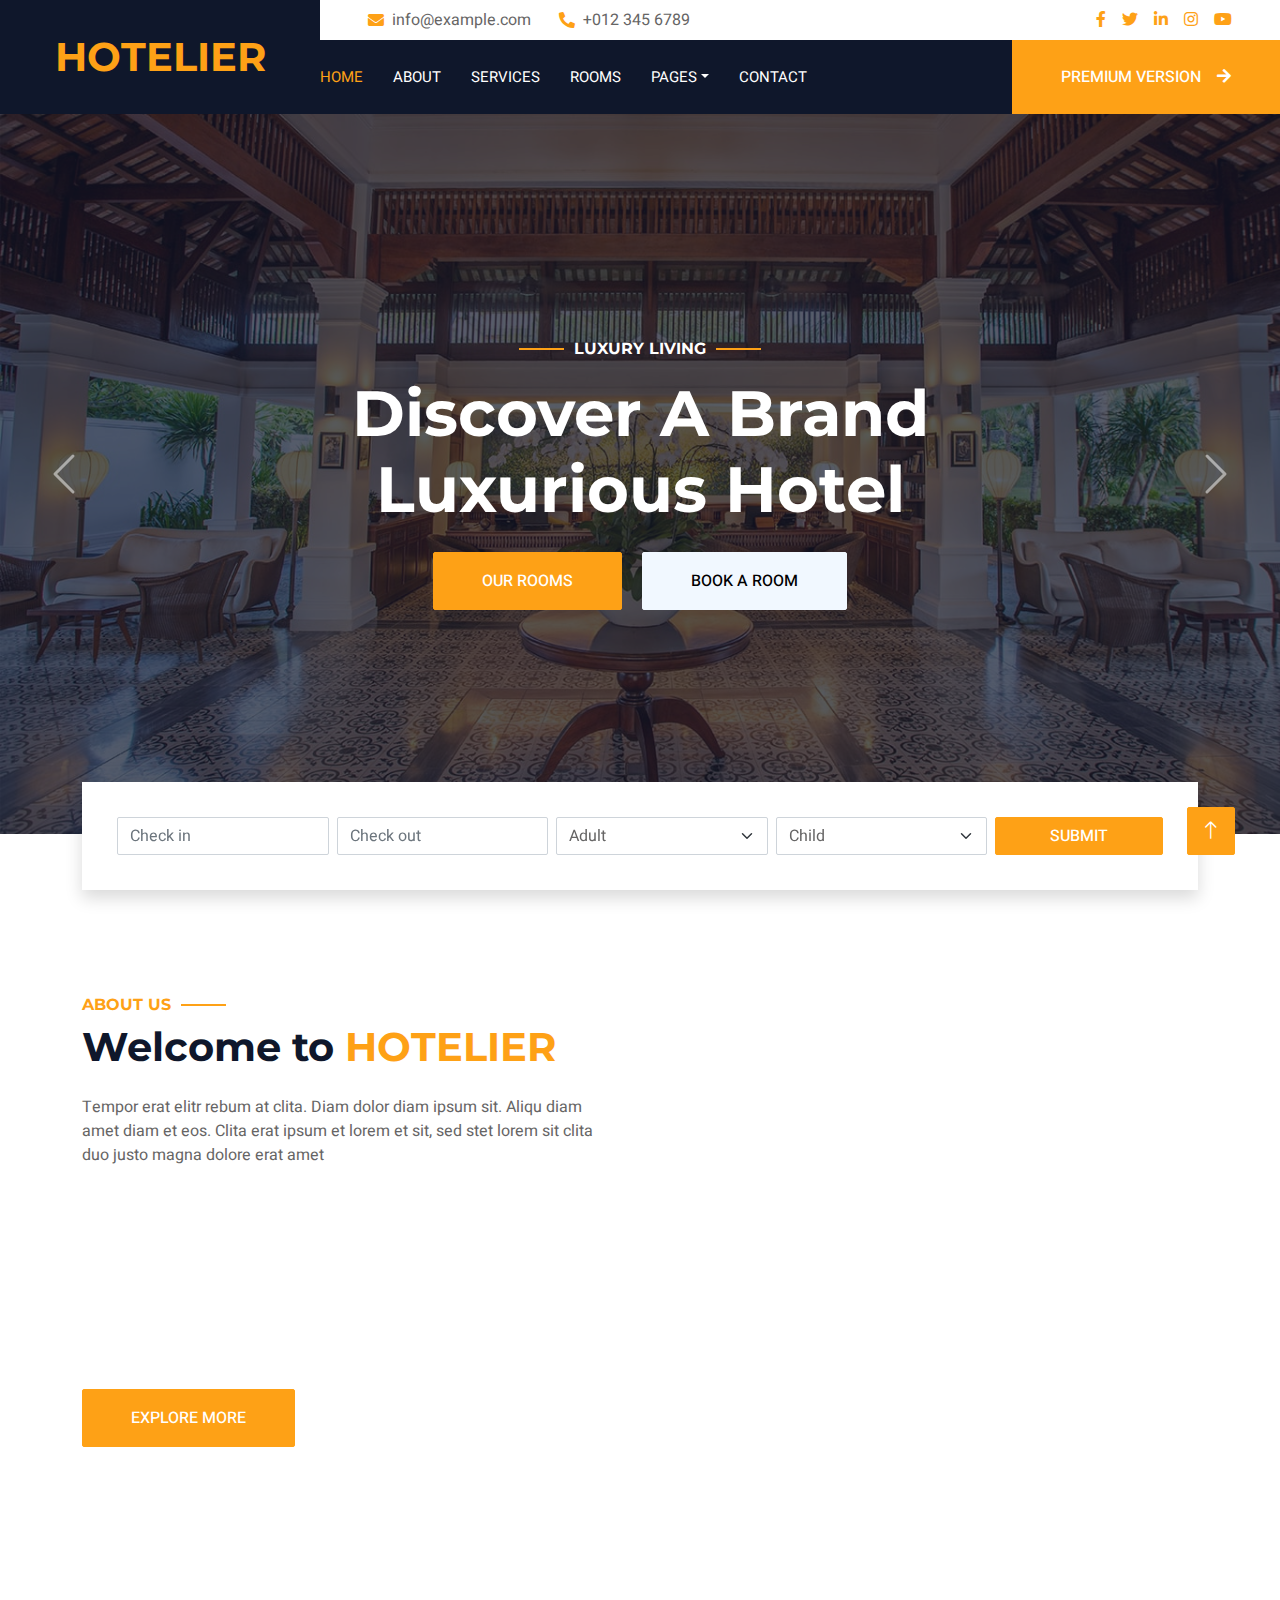
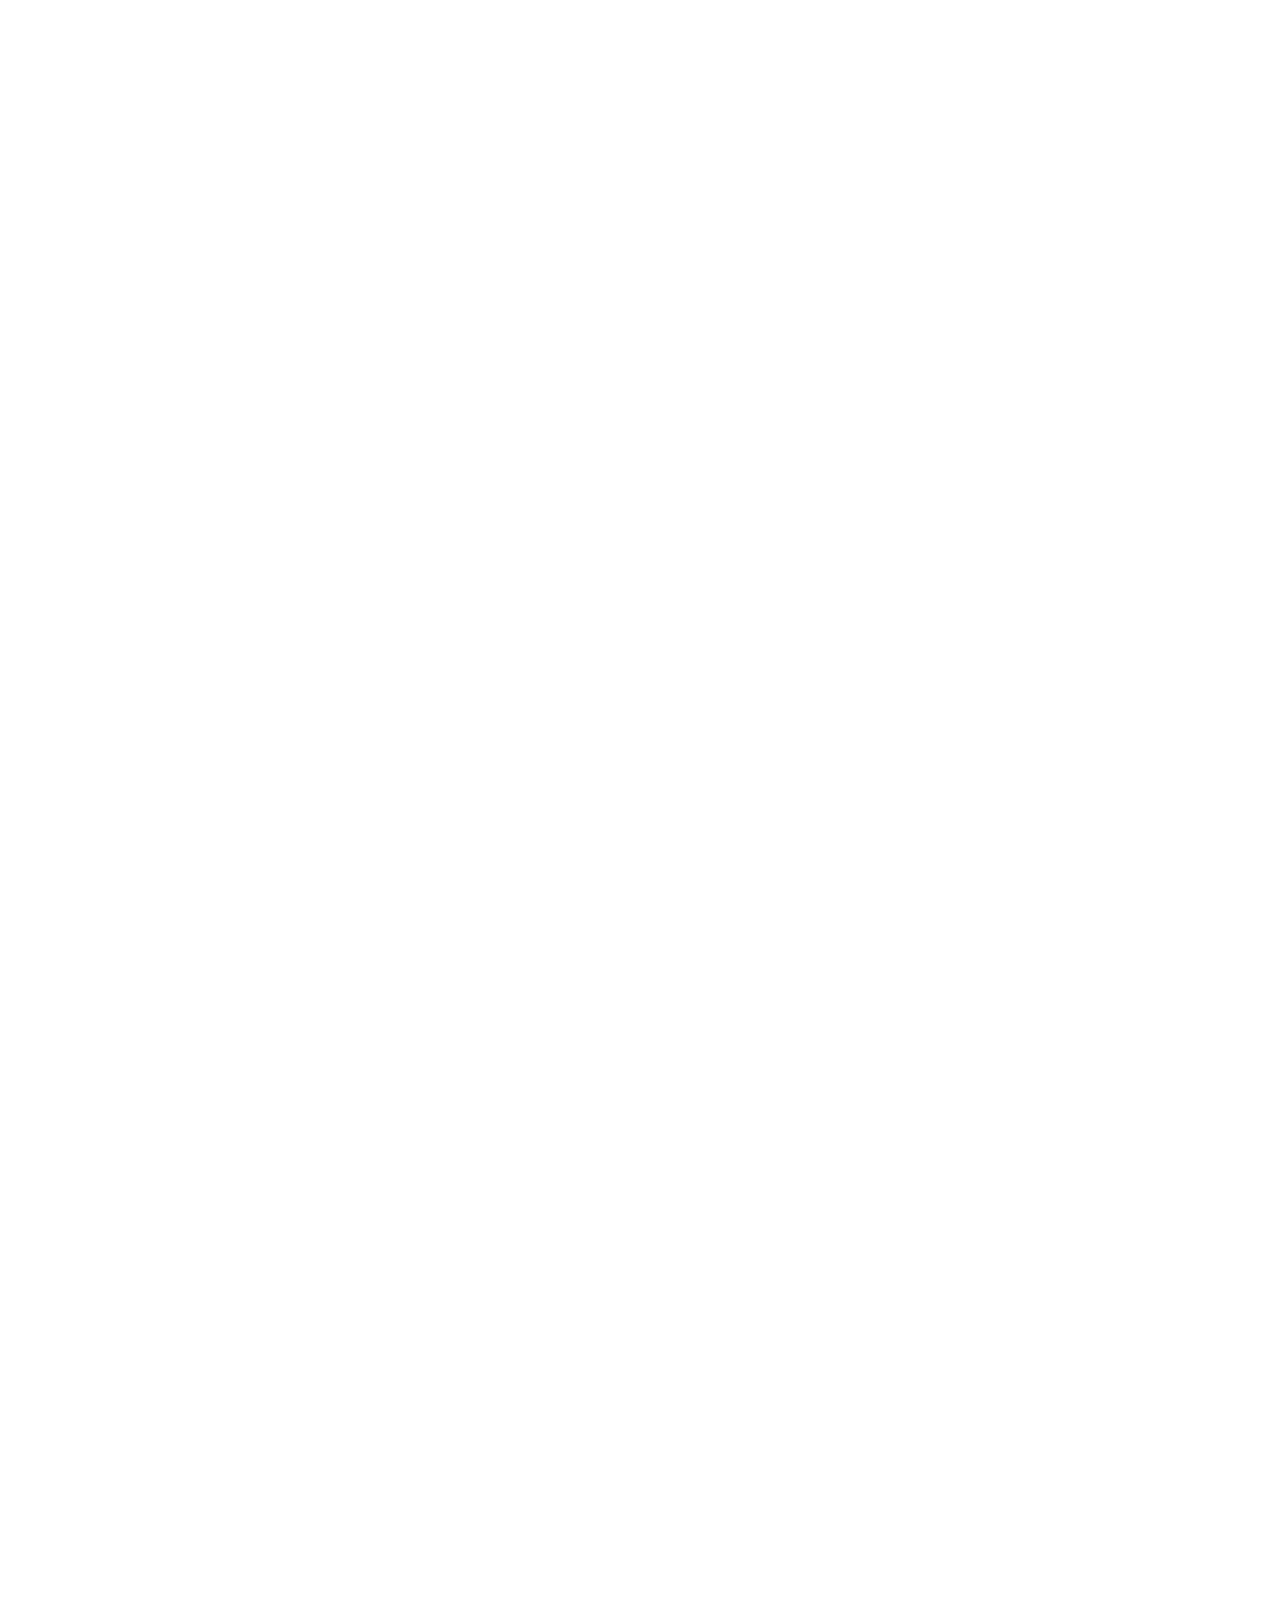
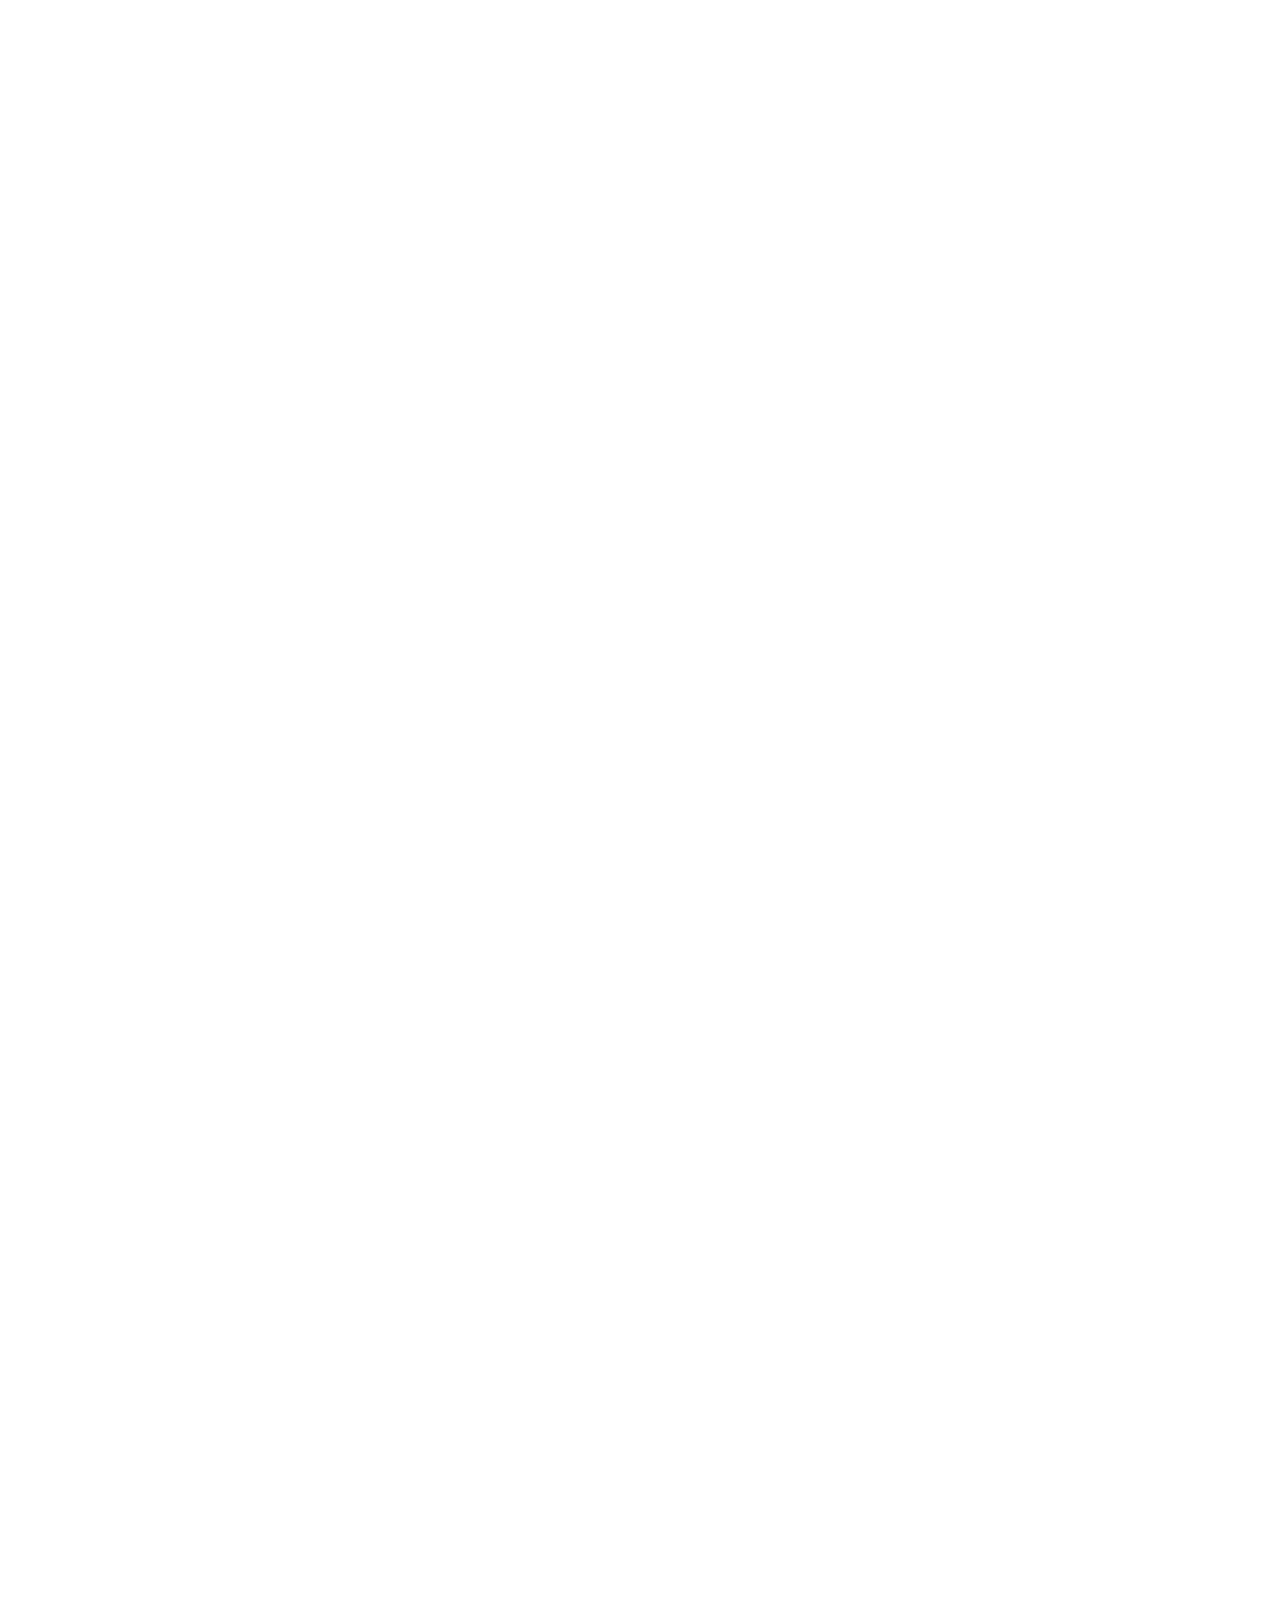
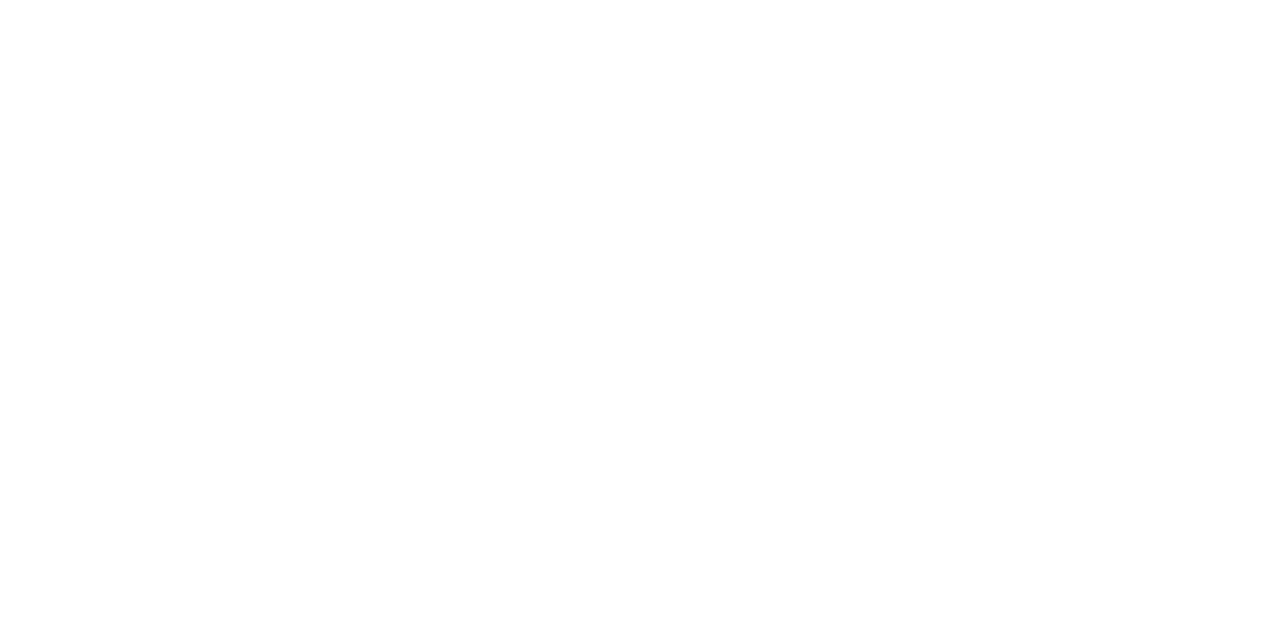
==== index.html @ fce23c92 "added" ====
<!DOCTYPE html>
<html lang="en">

<head>
    <meta charset="utf-8">
    <title>Hotelier - Hotel HTML Template</title>
    <meta content="width=device-width, initial-scale=1.0" name="viewport">
    <meta content="" name="keywords">
    <meta content="" name="description">

    <!-- Favicon -->
    <link href="img/favicon.ico" rel="icon">

    <!-- Google Web Fonts -->
    <link rel="preconnect" href="https://fonts.googleapis.com">
    <link rel="preconnect" href="https://fonts.gstatic.com" crossorigin>
    <link href="https://fonts.googleapis.com/css2?family=Heebo:wght@400;500;600;700&family=Montserrat:wght@400;500;600;700&display=swap" rel="stylesheet">  

    <!-- Icon Font Stylesheet -->
    <link href="https://cdnjs.cloudflare.com/ajax/libs/font-awesome/5.10.0/css/all.min.css" rel="stylesheet">
    <link href="https://cdn.jsdelivr.net/npm/bootstrap-icons@1.4.1/font/bootstrap-icons.css" rel="stylesheet">

    <!-- Libraries Stylesheet -->
    <link href="lib/animate/animate.min.css" rel="stylesheet">
    <link href="lib/owlcarousel/assets/owl.carousel.min.css" rel="stylesheet">
    <link href="lib/tempusdominus/css/tempusdominus-bootstrap-4.min.css" rel="stylesheet" />

    <!-- Customized Bootstrap Stylesheet -->
    <link href="css/bootstrap.min.css" rel="stylesheet">

    <!-- Template Stylesheet -->
    <link href="css/style.css" rel="stylesheet">
</head>

<body>
    <div class="container-xxl bg-white p-0">
        <!-- Spinner Start -->
        <div id="spinner" class="show bg-white position-fixed translate-middle w-100 vh-100 top-50 start-50 d-flex align-items-center justify-content-center">
            <div class="spinner-border text-primary" style="width: 3rem; height: 3rem;" role="status">
                <span class="sr-only">Loading...</span>
            </div>
        </div>
        <!-- Spinner End -->

        <!-- Header Start -->
        <div class="container-fluid bg-dark px-0">
            <div class="row gx-0">
                <div class="col-lg-3 bg-dark d-none d-lg-block">
                    <a href="index.html" class="navbar-brand w-100 h-100 m-0 p-0 d-flex align-items-center justify-content-center">
                        <h1 class="m-0 text-primary text-uppercase">Hotelier</h1>
                    </a>
                </div>
                <div class="col-lg-9">
                    <div class="row gx-0 bg-white d-none d-lg-flex">
                        <div class="col-lg-7 px-5 text-start">
                            <div class="h-100 d-inline-flex align-items-center py-2 me-4">
                                <i class="fa fa-envelope text-primary me-2"></i>
                                <p class="mb-0">info@example.com</p>
                            </div>
                            <div class="h-100 d-inline-flex align-items-center py-2">
                                <i class="fa fa-phone-alt text-primary me-2"></i>
                                <p class="mb-0">+012 345 6789</p>
                            </div>
                        </div>
                        <div class="col-lg-5 px-5 text-end">
                            <div class="d-inline-flex align-items-center py-2">
                                <a class="me-3" href=""><i class="fab fa-facebook-f"></i></a>
                                <a class="me-3" href=""><i class="fab fa-twitter"></i></a>
                                <a class="me-3" href=""><i class="fab fa-linkedin-in"></i></a>
                                <a class="me-3" href=""><i class="fab fa-instagram"></i></a>
                                <a class="" href=""><i class="fab fa-youtube"></i></a>
                            </div>
                        </div>
                    </div>
                    <nav class="navbar navbar-expand-lg bg-dark navbar-dark p-3 p-lg-0">
                        <a href="index.html" class="navbar-brand d-block d-lg-none">
                            <h1 class="m-0 text-primary text-uppercase">Hotelier</h1>
                        </a>
                        <button type="button" class="navbar-toggler" data-bs-toggle="collapse" data-bs-target="#navbarCollapse">
                            <span class="navbar-toggler-icon"></span>
                        </button>
                        <div class="collapse navbar-collapse justify-content-between" id="navbarCollapse">
                            <div class="navbar-nav mr-auto py-0">
                                <a href="index.html" class="nav-item nav-link active">Home</a>
                                <a href="about.html" class="nav-item nav-link">About</a>
                                <a href="service.html" class="nav-item nav-link">Services</a>
                                <a href="room.html" class="nav-item nav-link">Rooms</a>
                                <div class="nav-item dropdown">
                                    <a href="#" class="nav-link dropdown-toggle" data-bs-toggle="dropdown">Pages</a>
                                    <div class="dropdown-menu rounded-0 m-0">
                                        <a href="booking.html" class="dropdown-item">Booking</a>
                                        <a href="team.html" class="dropdown-item">Our Team</a>
                                        <a href="testimonial.html" class="dropdown-item">Testimonial</a>
                                    </div>
                                </div>
                                <a href="contact.html" class="nav-item nav-link">Contact</a>
                            </div>
                            <a href="https://htmlcodex.com/hotel-html-template-pro" class="btn btn-primary rounded-0 py-4 px-md-5 d-none d-lg-block">Premium Version<i class="fa fa-arrow-right ms-3"></i></a>
                        </div>
                    </nav>
                </div>
            </div>
        </div>
        <!-- Header End -->


        <!-- Carousel Start -->
        <div class="container-fluid p-0 mb-5">
            <div id="header-carousel" class="carousel slide" data-bs-ride="carousel">
                <div class="carousel-inner">
                    <div class="carousel-item active">
                        <img class="w-100" src="img/carousel-1.jpg" alt="Image">
                        <div class="carousel-caption d-flex flex-column align-items-center justify-content-center">
                            <div class="p-3" style="max-width: 700px;">
                                <h6 class="section-title text-white text-uppercase mb-3 animated slideInDown">Luxury Living</h6>
                                <h1 class="display-3 text-white mb-4 animated slideInDown">Discover A Brand Luxurious Hotel</h1>
                                <a href="" class="btn btn-primary py-md-3 px-md-5 me-3 animated slideInLeft">Our Rooms</a>
                                <a href="" class="btn btn-light py-md-3 px-md-5 animated slideInRight">Book A Room</a>
                            </div>
                        </div>
                    </div>
                    <div class="carousel-item">
                        <img class="w-100" src="img/carousel-2.jpg" alt="Image">
                        <div class="carousel-caption d-flex flex-column align-items-center justify-content-center">
                            <div class="p-3" style="max-width: 700px;">
                                <h6 class="section-title text-white text-uppercase mb-3 animated slideInDown">Luxury Living</h6>
                                <h1 class="display-3 text-white mb-4 animated slideInDown">Discover A Brand Luxurious Hotel</h1>
                                <a href="" class="btn btn-primary py-md-3 px-md-5 me-3 animated slideInLeft">Our Rooms</a>
                                <a href="" class="btn btn-light py-md-3 px-md-5 animated slideInRight">Book A Room</a>
                            </div>
                        </div>
                    </div>
                </div>
                <button class="carousel-control-prev" type="button" data-bs-target="#header-carousel"
                    data-bs-slide="prev">
                    <span class="carousel-control-prev-icon" aria-hidden="true"></span>
                    <span class="visually-hidden">Previous</span>
                </button>
                <button class="carousel-control-next" type="button" data-bs-target="#header-carousel"
                    data-bs-slide="next">
                    <span class="carousel-control-next-icon" aria-hidden="true"></span>
                    <span class="visually-hidden">Next</span>
                </button>
            </div>
        </div>
        <!-- Carousel End -->


        <!-- Booking Start -->
        <div class="container-fluid booking pb-5 wow fadeIn" data-wow-delay="0.1s">
            <div class="container">
                <div class="bg-white shadow" style="padding: 35px;">
                    <div class="row g-2">
                        <div class="col-md-10">
                            <div class="row g-2">
                                <div class="col-md-3">
                                    <div class="date" id="date1" data-target-input="nearest">
                                        <input type="text" class="form-control datetimepicker-input"
                                            placeholder="Check in" data-target="#date1" data-toggle="datetimepicker" />
                                    </div>
                                </div>
                                <div class="col-md-3">
                                    <div class="date" id="date2" data-target-input="nearest">
                                        <input type="text" class="form-control datetimepicker-input" placeholder="Check out" data-target="#date2" data-toggle="datetimepicker"/>
                                    </div>
                                </div>
                                <div class="col-md-3">
                                    <select class="form-select">
                                        <option selected>Adult</option>
                                        <option value="1">Adult 1</option>
                                        <option value="2">Adult 2</option>
                                        <option value="3">Adult 3</option>
                                    </select>
                                </div>
                                <div class="col-md-3">
                                    <select class="form-select">
                                        <option selected>Child</option>
                                        <option value="1">Child 1</option>
                                        <option value="2">Child 2</option>
                                        <option value="3">Child 3</option>
                                    </select>
                                </div>
                            </div>
                        </div>
                        <div class="col-md-2">
                            <button class="btn btn-primary w-100">Submit</button>
                        </div>
                    </div>
                </div>
            </div>
        </div>
        <!-- Booking End -->


        <!-- About Start -->
        <div class="container-xxl py-5">
            <div class="container">
                <div class="row g-5 align-items-center">
                    <div class="col-lg-6">
                        <h6 class="section-title text-start text-primary text-uppercase">About Us</h6>
                        <h1 class="mb-4">Welcome to <span class="text-primary text-uppercase">Hotelier</span></h1>
                        <p class="mb-4">Tempor erat elitr rebum at clita. Diam dolor diam ipsum sit. Aliqu diam amet diam et eos. Clita erat ipsum et lorem et sit, sed stet lorem sit clita duo justo magna dolore erat amet</p>
                        <div class="row g-3 pb-4">
                            <div class="col-sm-4 wow fadeIn" data-wow-delay="0.1s">
                                <div class="border rounded p-1">
                                    <div class="border rounded text-center p-4">
                                        <i class="fa fa-hotel fa-2x text-primary mb-2"></i>
                                        <h2 class="mb-1" data-toggle="counter-up">1234</h2>
                                        <p class="mb-0">Rooms</p>
                                    </div>
                                </div>
                            </div>
                            <div class="col-sm-4 wow fadeIn" data-wow-delay="0.3s">
                                <div class="border rounded p-1">
                                    <div class="border rounded text-center p-4">
                                        <i class="fa fa-users-cog fa-2x text-primary mb-2"></i>
                                        <h2 class="mb-1" data-toggle="counter-up">1234</h2>
                                        <p class="mb-0">Staffs</p>
                                    </div>
                                </div>
                            </div>
                            <div class="col-sm-4 wow fadeIn" data-wow-delay="0.5s">
                                <div class="border rounded p-1">
                                    <div class="border rounded text-center p-4">
                                        <i class="fa fa-users fa-2x text-primary mb-2"></i>
                                        <h2 class="mb-1" data-toggle="counter-up">1234</h2>
                                        <p class="mb-0">Clients</p>
                                    </div>
                                </div>
                            </div>
                        </div>
                        <a class="btn btn-primary py-3 px-5 mt-2" href="">Explore More</a>
                    </div>
                    <div class="col-lg-6">
                        <div class="row g-3">
                            <div class="col-6 text-end">
                                <img class="img-fluid rounded w-75 wow zoomIn" data-wow-delay="0.1s" src="img/about-1.jpg" style="margin-top: 25%;">
                            </div>
                            <div class="col-6 text-start">
                                <img class="img-fluid rounded w-100 wow zoomIn" data-wow-delay="0.3s" src="img/about-2.jpg">
                            </div>
                            <div class="col-6 text-end">
                                <img class="img-fluid rounded w-50 wow zoomIn" data-wow-delay="0.5s" src="img/about-3.jpg">
                            </div>
                            <div class="col-6 text-start">
                                <img class="img-fluid rounded w-75 wow zoomIn" data-wow-delay="0.7s" src="img/about-4.jpg">
                            </div>
                        </div>
                    </div>
                </div>
            </div>
        </div>
        <!-- About End -->


        <!-- Room Start -->
        <div class="container-xxl py-5">
            <div class="container">
                <div class="text-center wow fadeInUp" data-wow-delay="0.1s">
                    <h6 class="section-title text-center text-primary text-uppercase">Our Rooms</h6>
                    <h1 class="mb-5">Explore Our <span class="text-primary text-uppercase">Rooms</span></h1>
                </div>
                <div class="row g-4">
                    <div class="col-lg-4 col-md-6 wow fadeInUp" data-wow-delay="0.1s">
                        <div class="room-item shadow rounded overflow-hidden">
                            <div class="position-relative">
                                <img class="img-fluid" src="img/room-1.jpg" alt="">
                                <small class="position-absolute start-0 top-100 translate-middle-y bg-primary text-white rounded py-1 px-3 ms-4">$100/Night</small>
                            </div>
                            <div class="p-4 mt-2">
                                <div class="d-flex justify-content-between mb-3">
                                    <h5 class="mb-0">Junior Suite</h5>
                                    <div class="ps-2">
                                        <small class="fa fa-star text-primary"></small>
                                        <small class="fa fa-star text-primary"></small>
                                        <small class="fa fa-star text-primary"></small>
                                        <small class="fa fa-star text-primary"></small>
                                        <small class="fa fa-star text-primary"></small>
                                    </div>
                                </div>
                                <div class="d-flex mb-3">
                                    <small class="border-end me-3 pe-3"><i class="fa fa-bed text-primary me-2"></i>3 Bed</small>
                                    <small class="border-end me-3 pe-3"><i class="fa fa-bath text-primary me-2"></i>2 Bath</small>
                                    <small><i class="fa fa-wifi text-primary me-2"></i>Wifi</small>
                                </div>
                                <p class="text-body mb-3">Erat ipsum justo amet duo et elitr dolor, est duo duo eos lorem sed diam stet diam sed stet lorem.</p>
                                <div class="d-flex justify-content-between">
                                    <a class="btn btn-sm btn-primary rounded py-2 px-4" href="">View Detail</a>
                                    <a class="btn btn-sm btn-dark rounded py-2 px-4" href="">Book Now</a>
                                </div>
                            </div>
                        </div>
                    </div>
                    <div class="col-lg-4 col-md-6 wow fadeInUp" data-wow-delay="0.3s">
                        <div class="room-item shadow rounded overflow-hidden">
                            <div class="position-relative">
                                <img class="img-fluid" src="img/room-2.jpg" alt="">
                                <small class="position-absolute start-0 top-100 translate-middle-y bg-primary text-white rounded py-1 px-3 ms-4">$100/Night</small>
                            </div>
                            <div class="p-4 mt-2">
                                <div class="d-flex justify-content-between mb-3">
                                    <h5 class="mb-0">Executive Suite</h5>
                                    <div class="ps-2">
                                        <small class="fa fa-star text-primary"></small>
                                        <small class="fa fa-star text-primary"></small>
                                        <small class="fa fa-star text-primary"></small>
                                        <small class="fa fa-star text-primary"></small>
                                        <small class="fa fa-star text-primary"></small>
                                    </div>
                                </div>
                                <div class="d-flex mb-3">
                                    <small class="border-end me-3 pe-3"><i class="fa fa-bed text-primary me-2"></i>3 Bed</small>
                                    <small class="border-end me-3 pe-3"><i class="fa fa-bath text-primary me-2"></i>2 Bath</small>
                                    <small><i class="fa fa-wifi text-primary me-2"></i>Wifi</small>
                                </div>
                                <p class="text-body mb-3">Erat ipsum justo amet duo et elitr dolor, est duo duo eos lorem sed diam stet diam sed stet lorem.</p>
                                <div class="d-flex justify-content-between">
                                    <a class="btn btn-sm btn-primary rounded py-2 px-4" href="">View Detail</a>
                                    <a class="btn btn-sm btn-dark rounded py-2 px-4" href="">Book Now</a>
                                </div>
                            </div>
                        </div>
                    </div>
                    <div class="col-lg-4 col-md-6 wow fadeInUp" data-wow-delay="0.6s">
                        <div class="room-item shadow rounded overflow-hidden">
                            <div class="position-relative">
                                <img class="img-fluid" src="img/room-3.jpg" alt="">
                                <small class="position-absolute start-0 top-100 translate-middle-y bg-primary text-white rounded py-1 px-3 ms-4">$100/Night</small>
                            </div>
                            <div class="p-4 mt-2">
                                <div class="d-flex justify-content-between mb-3">
                                    <h5 class="mb-0">Super Deluxe</h5>
                                    <div class="ps-2">
                                        <small class="fa fa-star text-primary"></small>
                                        <small class="fa fa-star text-primary"></small>
                                        <small class="fa fa-star text-primary"></small>
                                        <small class="fa fa-star text-primary"></small>
                                        <small class="fa fa-star text-primary"></small>
                                    </div>
                                </div>
                                <div class="d-flex mb-3">
                                    <small class="border-end me-3 pe-3"><i class="fa fa-bed text-primary me-2"></i>3 Bed</small>
                                    <small class="border-end me-3 pe-3"><i class="fa fa-bath text-primary me-2"></i>2 Bath</small>
                                    <small><i class="fa fa-wifi text-primary me-2"></i>Wifi</small>
                                </div>
                                <p class="text-body mb-3">Erat ipsum justo amet duo et elitr dolor, est duo duo eos lorem sed diam stet diam sed stet lorem.</p>
                                <div class="d-flex justify-content-between">
                                    <a class="btn btn-sm btn-primary rounded py-2 px-4" href="">View Detail</a>
                                    <a class="btn btn-sm btn-dark rounded py-2 px-4" href="">Book Now</a>
                                </div>
                            </div>
                        </div>
                    </div>
                </div>
            </div>
        </div>
        <!-- Room End -->


        <!-- Video Start -->
        <div class="container-xxl py-5 px-0 wow zoomIn" data-wow-delay="0.1s">
            <div class="row g-0">
                <div class="col-md-6 bg-dark d-flex align-items-center">
                    <div class="p-5">
                        <h6 class="section-title text-start text-white text-uppercase mb-3">Luxury Living</h6>
                        <h1 class="text-white mb-4">Discover A Brand Luxurious Hotel</h1>
                        <p class="text-white mb-4">Tempor erat elitr rebum at clita. Diam dolor diam ipsum sit. Aliqu diam amet diam et eos. Clita erat ipsum et lorem et sit, sed stet lorem sit clita duo justo magna dolore erat amet</p>
                        <a href="" class="btn btn-primary py-md-3 px-md-5 me-3">Our Rooms</a>
                        <a href="" class="btn btn-light py-md-3 px-md-5">Book A Room</a>
                    </div>
                </div>
                <div class="col-md-6">
                    <div class="video">
                        <button type="button" class="btn-play" data-bs-toggle="modal" data-src="https://www.youtube.com/embed/DWRcNpR6Kdc" data-bs-target="#videoModal">
                            <span></span>
                        </button>
                    </div>
                </div>
            </div>
        </div>

        <div class="modal fade" id="videoModal" tabindex="-1" aria-labelledby="exampleModalLabel" aria-hidden="true">
            <div class="modal-dialog">
                <div class="modal-content rounded-0">
                    <div class="modal-header">
                        <h5 class="modal-title" id="exampleModalLabel">Youtube Video</h5>
                        <button type="button" class="btn-close" data-bs-dismiss="modal" aria-label="Close"></button>
                    </div>
                    <div class="modal-body">
                        <!-- 16:9 aspect ratio -->
                        <div class="ratio ratio-16x9">
                            <iframe class="embed-responsive-item" src="" id="video" allowfullscreen allowscriptaccess="always"
                                allow="autoplay"></iframe>
                        </div>
                    </div>
                </div>
            </div>
        </div>
        <!-- Video Start -->


        <!-- Service Start -->
        <div class="container-xxl py-5">
            <div class="container">
                <div class="text-center wow fadeInUp" data-wow-delay="0.1s">
                    <h6 class="section-title text-center text-primary text-uppercase">Our Services</h6>
                    <h1 class="mb-5">Explore Our <span class="text-primary text-uppercase">Services</span></h1>
                </div>
                <div class="row g-4">
                    <div class="col-lg-4 col-md-6 wow fadeInUp" data-wow-delay="0.1s">
                        <a class="service-item rounded" href="">
                            <div class="service-icon bg-transparent border rounded p-1">
                                <div class="w-100 h-100 border rounded d-flex align-items-center justify-content-center">
                                    <i class="fa fa-hotel fa-2x text-primary"></i>
                                </div>
                            </div>
                            <h5 class="mb-3">Rooms & Appartment</h5>
                            <p class="text-body mb-0">Erat ipsum justo amet duo et elitr dolor, est duo duo eos lorem sed diam stet diam sed stet lorem.</p>
                        </a>
                    </div>
                    <div class="col-lg-4 col-md-6 wow fadeInUp" data-wow-delay="0.2s">
                        <a class="service-item rounded" href="">
                            <div class="service-icon bg-transparent border rounded p-1">
                                <div class="w-100 h-100 border rounded d-flex align-items-center justify-content-center">
                                    <i class="fa fa-utensils fa-2x text-primary"></i>
                                </div>
                            </div>
                            <h5 class="mb-3">Food & Restaurant</h5>
                            <p class="text-body mb-0">Erat ipsum justo amet duo et elitr dolor, est duo duo eos lorem sed diam stet diam sed stet lorem.</p>
                        </a>
                    </div>
                    <div class="col-lg-4 col-md-6 wow fadeInUp" data-wow-delay="0.3s">
                        <a class="service-item rounded" href="">
                            <div class="service-icon bg-transparent border rounded p-1">
                                <div class="w-100 h-100 border rounded d-flex align-items-center justify-content-center">
                                    <i class="fa fa-spa fa-2x text-primary"></i>
                                </div>
                            </div>
                            <h5 class="mb-3">Spa & Fitness</h5>
                            <p class="text-body mb-0">Erat ipsum justo amet duo et elitr dolor, est duo duo eos lorem sed diam stet diam sed stet lorem.</p>
                        </a>
                    </div>
                    <div class="col-lg-4 col-md-6 wow fadeInUp" data-wow-delay="0.4s">
                        <a class="service-item rounded" href="">
                            <div class="service-icon bg-transparent border rounded p-1">
                                <div class="w-100 h-100 border rounded d-flex align-items-center justify-content-center">
                                    <i class="fa fa-swimmer fa-2x text-primary"></i>
                                </div>
                            </div>
                            <h5 class="mb-3">Sports & Gaming</h5>
                            <p class="text-body mb-0">Erat ipsum justo amet duo et elitr dolor, est duo duo eos lorem sed diam stet diam sed stet lorem.</p>
                        </a>
                    </div>
                    <div class="col-lg-4 col-md-6 wow fadeInUp" data-wow-delay="0.5s">
                        <a class="service-item rounded" href="">
                            <div class="service-icon bg-transparent border rounded p-1">
                                <div class="w-100 h-100 border rounded d-flex align-items-center justify-content-center">
                                    <i class="fa fa-glass-cheers fa-2x text-primary"></i>
                                </div>
                            </div>
                            <h5 class="mb-3">Event & Party</h5>
                            <p class="text-body mb-0">Erat ipsum justo amet duo et elitr dolor, est duo duo eos lorem sed diam stet diam sed stet lorem.</p>
                        </a>
                    </div>
                    <div class="col-lg-4 col-md-6 wow fadeInUp" data-wow-delay="0.6s">
                        <a class="service-item rounded" href="">
                            <div class="service-icon bg-transparent border rounded p-1">
                                <div class="w-100 h-100 border rounded d-flex align-items-center justify-content-center">
                                    <i class="fa fa-dumbbell fa-2x text-primary"></i>
                                </div>
                            </div>
                            <h5 class="mb-3">GYM & Yoga</h5>
                            <p class="text-body mb-0">Erat ipsum justo amet duo et elitr dolor, est duo duo eos lorem sed diam stet diam sed stet lorem.</p>
                        </a>
                    </div>
                </div>
            </div>
        </div>
        <!-- Service End -->


        <!-- Testimonial Start -->
        <div class="container-xxl testimonial my-5 py-5 bg-dark wow zoomIn" data-wow-delay="0.1s">
            <div class="container">
                <div class="owl-carousel testimonial-carousel py-5">
                    <div class="testimonial-item position-relative bg-white rounded overflow-hidden">
                        <p>Tempor stet labore dolor clita stet diam amet ipsum dolor duo ipsum rebum stet dolor amet diam stet. Est stet ea lorem amet est kasd kasd et erat magna eos</p>
                        <div class="d-flex align-items-center">
                            <img class="img-fluid flex-shrink-0 rounded" src="img/testimonial-1.jpg" style="width: 45px; height: 45px;">
                            <div class="ps-3">
                                <h6 class="fw-bold mb-1">Client Name</h6>
                                <small>Profession</small>
                            </div>
                        </div>
                        <i class="fa fa-quote-right fa-3x text-primary position-absolute end-0 bottom-0 me-4 mb-n1"></i>
                    </div>
                    <div class="testimonial-item position-relative bg-white rounded overflow-hidden">
                        <p>Tempor stet labore dolor clita stet diam amet ipsum dolor duo ipsum rebum stet dolor amet diam stet. Est stet ea lorem amet est kasd kasd et erat magna eos</p>
                        <div class="d-flex align-items-center">
                            <img class="img-fluid flex-shrink-0 rounded" src="img/testimonial-2.jpg" style="width: 45px; height: 45px;">
                            <div class="ps-3">
                                <h6 class="fw-bold mb-1">Client Name</h6>
                                <small>Profession</small>
                            </div>
                        </div>
                        <i class="fa fa-quote-right fa-3x text-primary position-absolute end-0 bottom-0 me-4 mb-n1"></i>
                    </div>
                    <div class="testimonial-item position-relative bg-white rounded overflow-hidden">
                        <p>Tempor stet labore dolor clita stet diam amet ipsum dolor duo ipsum rebum stet dolor amet diam stet. Est stet ea lorem amet est kasd kasd et erat magna eos</p>
                        <div class="d-flex align-items-center">
                            <img class="img-fluid flex-shrink-0 rounded" src="img/testimonial-3.jpg" style="width: 45px; height: 45px;">
                            <div class="ps-3">
                                <h6 class="fw-bold mb-1">Client Name</h6>
                                <small>Profession</small>
                            </div>
                        </div>
                        <i class="fa fa-quote-right fa-3x text-primary position-absolute end-0 bottom-0 me-4 mb-n1"></i>
                    </div>
                </div>
            </div>
        </div>
        <!-- Testimonial End -->


        <!-- Team Start -->
        <div class="container-xxl py-5">
            <div class="container">
                <div class="text-center wow fadeInUp" data-wow-delay="0.1s">
                    <h6 class="section-title text-center text-primary text-uppercase">Our Team</h6>
                    <h1 class="mb-5">Explore Our <span class="text-primary text-uppercase">Staffs</span></h1>
                </div>
                <div class="row g-4">
                    <div class="col-lg-3 col-md-6 wow fadeInUp" data-wow-delay="0.1s">
                        <div class="rounded shadow overflow-hidden">
                            <div class="position-relative">
                                <img class="img-fluid" src="img/team-1.jpg" alt="">
                                <div class="position-absolute start-50 top-100 translate-middle d-flex align-items-center">
                                    <a class="btn btn-square btn-primary mx-1" href=""><i class="fab fa-facebook-f"></i></a>
                                    <a class="btn btn-square btn-primary mx-1" href=""><i class="fab fa-twitter"></i></a>
                                    <a class="btn btn-square btn-primary mx-1" href=""><i class="fab fa-instagram"></i></a>
                                </div>
                            </div>
                            <div class="text-center p-4 mt-3">
                                <h5 class="fw-bold mb-0">Full Name</h5>
                                <small>Designation</small>
                            </div>
                        </div>
                    </div>
                    <div class="col-lg-3 col-md-6 wow fadeInUp" data-wow-delay="0.3s">
                        <div class="rounded shadow overflow-hidden">
                            <div class="position-relative">
                                <img class="img-fluid" src="img/team-2.jpg" alt="">
                                <div class="position-absolute start-50 top-100 translate-middle d-flex align-items-center">
                                    <a class="btn btn-square btn-primary mx-1" href=""><i class="fab fa-facebook-f"></i></a>
                                    <a class="btn btn-square btn-primary mx-1" href=""><i class="fab fa-twitter"></i></a>
                                    <a class="btn btn-square btn-primary mx-1" href=""><i class="fab fa-instagram"></i></a>
                                </div>
                            </div>
                            <div class="text-center p-4 mt-3">
                                <h5 class="fw-bold mb-0">Full Name</h5>
                                <small>Designation</small>
                            </div>
                        </div>
                    </div>
                    <div class="col-lg-3 col-md-6 wow fadeInUp" data-wow-delay="0.5s">
                        <div class="rounded shadow overflow-hidden">
                            <div class="position-relative">
                                <img class="img-fluid" src="img/team-3.jpg" alt="">
                                <div class="position-absolute start-50 top-100 translate-middle d-flex align-items-center">
                                    <a class="btn btn-square btn-primary mx-1" href=""><i class="fab fa-facebook-f"></i></a>
                                    <a class="btn btn-square btn-primary mx-1" href=""><i class="fab fa-twitter"></i></a>
                                    <a class="btn btn-square btn-primary mx-1" href=""><i class="fab fa-instagram"></i></a>
                                </div>
                            </div>
                            <div class="text-center p-4 mt-3">
                                <h5 class="fw-bold mb-0">Full Name</h5>
                                <small>Designation</small>
                            </div>
                        </div>
                    </div>
                    <div class="col-lg-3 col-md-6 wow fadeInUp" data-wow-delay="0.7s">
                        <div class="rounded shadow overflow-hidden">
                            <div class="position-relative">
                                <img class="img-fluid" src="img/team-4.jpg" alt="">
                                <div class="position-absolute start-50 top-100 translate-middle d-flex align-items-center">
                                    <a class="btn btn-square btn-primary mx-1" href=""><i class="fab fa-facebook-f"></i></a>
                                    <a class="btn btn-square btn-primary mx-1" href=""><i class="fab fa-twitter"></i></a>
                                    <a class="btn btn-square btn-primary mx-1" href=""><i class="fab fa-instagram"></i></a>
                                </div>
                            </div>
                            <div class="text-center p-4 mt-3">
                                <h5 class="fw-bold mb-0">Full Name</h5>
                                <small>Designation</small>
                            </div>
                        </div>
                    </div>
                </div>
            </div>
        </div>
        <!-- Team End -->


        <!-- Newsletter Start -->
        <div class="container newsletter mt-5 wow fadeIn" data-wow-delay="0.1s">
            <div class="row justify-content-center">
                <div class="col-lg-10 border rounded p-1">
                    <div class="border rounded text-center p-1">
                        <div class="bg-white rounded text-center p-5">
                            <h4 class="mb-4">Subscribe Our <span class="text-primary text-uppercase">Newsletter</span></h4>
                            <div class="position-relative mx-auto" style="max-width: 400px;">
                                <input class="form-control w-100 py-3 ps-4 pe-5" type="text" placeholder="Enter your email">
                                <button type="button" class="btn btn-primary py-2 px-3 position-absolute top-0 end-0 mt-2 me-2">Submit</button>
                            </div>
                        </div>
                    </div>
                </div>
            </div>
        </div>
        <!-- Newsletter Start -->
        

        <!-- Footer Start -->
        <div class="container-fluid bg-dark text-light footer wow fadeIn" data-wow-delay="0.1s">
            <div class="container pb-5">
                <div class="row g-5">
                    <div class="col-md-6 col-lg-4">
                        <div class="bg-primary rounded p-4">
                            <a href="index.html"><h1 class="text-white text-uppercase mb-3">Hotelier</h1></a>
                            <p class="text-white mb-0">
								Download <a class="text-dark fw-medium" href="https://htmlcodex.com/hotel-html-template-pro">Hotelier – Premium Version</a>, build a professional website for your hotel business and grab the attention of new visitors upon your site’s launch.
							</p>
                        </div>
                    </div>
                    <div class="col-md-6 col-lg-3">
                        <h6 class="section-title text-start text-primary text-uppercase mb-4">Contact</h6>
                        <p class="mb-2"><i class="fa fa-map-marker-alt me-3"></i>123 Street, New York, USA</p>
                        <p class="mb-2"><i class="fa fa-phone-alt me-3"></i>+012 345 67890</p>
                        <p class="mb-2"><i class="fa fa-envelope me-3"></i>info@example.com</p>
                        <div class="d-flex pt-2">
                            <a class="btn btn-outline-light btn-social" href=""><i class="fab fa-twitter"></i></a>
                            <a class="btn btn-outline-light btn-social" href=""><i class="fab fa-facebook-f"></i></a>
                            <a class="btn btn-outline-light btn-social" href=""><i class="fab fa-youtube"></i></a>
                            <a class="btn btn-outline-light btn-social" href=""><i class="fab fa-linkedin-in"></i></a>
                        </div>
                    </div>
                    <div class="col-lg-5 col-md-12">
                        <div class="row gy-5 g-4">
                            <div class="col-md-6">
                                <h6 class="section-title text-start text-primary text-uppercase mb-4">Company</h6>
                                <a class="btn btn-link" href="">About Us</a>
                                <a class="btn btn-link" href="">Contact Us</a>
                                <a class="btn btn-link" href="">Privacy Policy</a>
                                <a class="btn btn-link" href="">Terms & Condition</a>
                                <a class="btn btn-link" href="">Support</a>
                            </div>
                            <div class="col-md-6">
                                <h6 class="section-title text-start text-primary text-uppercase mb-4">Services</h6>
                                <a class="btn btn-link" href="">Food & Restaurant</a>
                                <a class="btn btn-link" href="">Spa & Fitness</a>
                                <a class="btn btn-link" href="">Sports & Gaming</a>
                                <a class="btn btn-link" href="">Event & Party</a>
                                <a class="btn btn-link" href="">GYM & Yoga</a>
                            </div>
                        </div>
                    </div>
                </div>
            </div>
            <div class="container">
                <div class="copyright">
                    <div class="row">
                        <div class="col-md-6 text-center text-md-start mb-3 mb-md-0">
                            &copy; <a class="border-bottom" href="#">Your Site Name</a>, All Right Reserved. 
							
							<!--/*** This template is free as long as you keep the footer author’s credit link/attribution link/backlink. If you'd like to use the template without the footer author’s credit link/attribution link/backlink, you can purchase the Credit Removal License from "https://htmlcodex.com/credit-removal". Thank you for your support. ***/-->
							Designed By <a class="border-bottom" href="https://htmlcodex.com">HTML Codex</a>
                        </div>
                        <div class="col-md-6 text-center text-md-end">
                            <div class="footer-menu">
                                <a href="">Home</a>
                                <a href="">Cookies</a>
                                <a href="">Help</a>
                                <a href="">FQAs</a>
                            </div>
                        </div>
                    </div>
                </div>
            </div>
        </div>
        <!-- Footer End -->


        <!-- Back to Top -->
        <a href="#" class="btn btn-lg btn-primary btn-lg-square back-to-top"><i class="bi bi-arrow-up"></i></a>
    </div>

    <!-- JavaScript Libraries -->
    <script src="https://code.jquery.com/jquery-3.4.1.min.js"></script>
    <script src="https://cdn.jsdelivr.net/npm/bootstrap@5.0.0/dist/js/bootstrap.bundle.min.js"></script>
    <script src="lib/wow/wow.min.js"></script>
    <script src="lib/easing/easing.min.js"></script>
    <script src="lib/waypoints/waypoints.min.js"></script>
    <script src="lib/counterup/counterup.min.js"></script>
    <script src="lib/owlcarousel/owl.carousel.min.js"></script>
    <script src="lib/tempusdominus/js/moment.min.js"></script>
    <script src="lib/tempusdominus/js/moment-timezone.min.js"></script>
    <script src="lib/tempusdominus/js/tempusdominus-bootstrap-4.min.js"></script>

    <!-- Template Javascript -->
    <script src="js/main.js"></script>
</body>

</html>
---- css/style.css ----
/********** Template CSS **********/
:root {
    --primary: #FEA116;
    --light: #F1F8FF;
    --dark: #0F172B;
}

.fw-medium {
    font-weight: 500 !important;
}

.fw-semi-bold {
    font-weight: 600 !important;
}

.back-to-top {
    position: fixed;
    display: none;
    right: 45px;
    bottom: 45px;
    z-index: 99;
}


/*** Spinner ***/
#spinner {
    opacity: 0;
    visibility: hidden;
    transition: opacity .5s ease-out, visibility 0s linear .5s;
    z-index: 99999;
}

#spinner.show {
    transition: opacity .5s ease-out, visibility 0s linear 0s;
    visibility: visible;
    opacity: 1;
}


/*** Button ***/
.btn {
    font-weight: 500;
    text-transform: uppercase;
    transition: .5s;
}

.btn.btn-primary,
.btn.btn-secondary {
    color: #FFFFFF;
}

.btn-square {
    width: 38px;
    height: 38px;
}

.btn-sm-square {
    width: 32px;
    height: 32px;
}

.btn-lg-square {
    width: 48px;
    height: 48px;
}

.btn-square,
.btn-sm-square,
.btn-lg-square {
    padding: 0;
    display: flex;
    align-items: center;
    justify-content: center;
    font-weight: normal;
    border-radius: 2px;
}


/*** Navbar ***/
.navbar-dark .navbar-nav .nav-link {
    margin-right: 30px;
    padding: 25px 0;
    color: #FFFFFF;
    font-size: 15px;
    text-transform: uppercase;
    outline: none;
}

.navbar-dark .navbar-nav .nav-link:hover,
.navbar-dark .navbar-nav .nav-link.active {
    color: var(--primary);
}

@media (max-width: 991.98px) {
    .navbar-dark .navbar-nav .nav-link  {
        margin-right: 0;
        padding: 10px 0;
    }
}


/*** Header ***/
.carousel-caption {
    top: 0;
    left: 0;
    right: 0;
    bottom: 0;
    background: rgba(15, 23, 43, .7);
    z-index: 1;
}

.carousel-control-prev,
.carousel-control-next {
    width: 10%;
}

.carousel-control-prev-icon,
.carousel-control-next-icon {
    width: 3rem;
    height: 3rem;
}

@media (max-width: 768px) {
    #header-carousel .carousel-item {
        position: relative;
        min-height: 450px;
    }
    
    #header-carousel .carousel-item img {
        position: absolute;
        width: 100%;
        height: 100%;
        object-fit: cover;
    }
}

.page-header {
    background-position: center center;
    background-repeat: no-repeat;
    background-size: cover;
}

.page-header-inner {
    background: rgba(15, 23, 43, .7);
}

.breadcrumb-item + .breadcrumb-item::before {
    color: var(--light);
}

.booking {
    position: relative;
    margin-top: -100px !important;
    z-index: 1;
}


/*** Section Title ***/
.section-title {
    position: relative;
    display: inline-block;
}

.section-title::before {
    position: absolute;
    content: "";
    width: 45px;
    height: 2px;
    top: 50%;
    left: -55px;
    margin-top: -1px;
    background: var(--primary);
}

.section-title::after {
    position: absolute;
    content: "";
    width: 45px;
    height: 2px;
    top: 50%;
    right: -55px;
    margin-top: -1px;
    background: var(--primary);
}

.section-title.text-start::before,
.section-title.text-end::after {
    display: none;
}


/*** Service ***/
.service-item {
    height: 320px;
    padding: 30px;
    display: flex;
    flex-direction: column;
    justify-content: center;
    text-align: center;
    background: #FFFFFF;
    box-shadow: 0 0 45px rgba(0, 0, 0, .08);
    transition: .5s;
}

.service-item:hover {
    background: var(--primary);
}

.service-item .service-icon {
    margin: 0 auto 30px auto;
    width: 65px;
    height: 65px;
    transition: .5s;
}

.service-item i,
.service-item h5,
.service-item p {
    transition: .5s;
}

.service-item:hover i,
.service-item:hover h5,
.service-item:hover p {
    color: #FFFFFF !important;
}


/*** Youtube Video ***/
.video {
    position: relative;
    height: 100%;
    min-height: 500px;
    background: linear-gradient(rgba(15, 23, 43, .1), rgba(15, 23, 43, .1)), url(../img/video.jpg);
    background-position: center center;
    background-repeat: no-repeat;
    background-size: cover;
}

.video .btn-play {
    position: absolute;
    z-index: 3;
    top: 50%;
    left: 50%;
    transform: translateX(-50%) translateY(-50%);
    box-sizing: content-box;
    display: block;
    width: 32px;
    height: 44px;
    border-radius: 50%;
    border: none;
    outline: none;
    padding: 18px 20px 18px 28px;
}

.video .btn-play:before {
    content: "";
    position: absolute;
    z-index: 0;
    left: 50%;
    top: 50%;
    transform: translateX(-50%) translateY(-50%);
    display: block;
    width: 100px;
    height: 100px;
    background: var(--primary);
    border-radius: 50%;
    animation: pulse-border 1500ms ease-out infinite;
}

.video .btn-play:after {
    content: "";
    position: absolute;
    z-index: 1;
    left: 50%;
    top: 50%;
    transform: translateX(-50%) translateY(-50%);
    display: block;
    width: 100px;
    height: 100px;
    background: var(--primary);
    border-radius: 50%;
    transition: all 200ms;
}

.video .btn-play img {
    position: relative;
    z-index: 3;
    max-width: 100%;
    width: auto;
    height: auto;
}

.video .btn-play span {
    display: block;
    position: relative;
    z-index: 3;
    width: 0;
    height: 0;
    border-left: 32px solid var(--dark);
    border-top: 22px solid transparent;
    border-bottom: 22px solid transparent;
}

@keyframes pulse-border {
    0% {
        transform: translateX(-50%) translateY(-50%) translateZ(0) scale(1);
        opacity: 1;
    }

    100% {
        transform: translateX(-50%) translateY(-50%) translateZ(0) scale(1.5);
        opacity: 0;
    }
}

#videoModal {
    z-index: 99999;
}

#videoModal .modal-dialog {
    position: relative;
    max-width: 800px;
    margin: 60px auto 0 auto;
}

#videoModal .modal-body {
    position: relative;
    padding: 0px;
}

#videoModal .close {
    position: absolute;
    width: 30px;
    height: 30px;
    right: 0px;
    top: -30px;
    z-index: 999;
    font-size: 30px;
    font-weight: normal;
    color: #FFFFFF;
    background: #000000;
    opacity: 1;
}


/*** Testimonial ***/
.testimonial {
    background: linear-gradient(rgba(15, 23, 43, .7), rgba(15, 23, 43, .7)), url(../img/carousel-2.jpg);
    background-position: center center;
    background-repeat: no-repeat;
    background-size: cover;
}

.testimonial-carousel {
    padding-left: 65px;
    padding-right: 65px;
}

.testimonial-carousel .testimonial-item {
    padding: 30px;
}

.testimonial-carousel .owl-nav {
    position: absolute;
    width: 100%;
    height: 40px;
    top: calc(50% - 20px);
    left: 0;
    display: flex;
    justify-content: space-between;
    z-index: 1;
}

.testimonial-carousel .owl-nav .owl-prev,
.testimonial-carousel .owl-nav .owl-next {
    position: relative;
    width: 40px;
    height: 40px;
    display: flex;
    align-items: center;
    justify-content: center;
    color: #FFFFFF;
    background: var(--primary);
    border-radius: 2px;
    font-size: 18px;
    transition: .5s;
}

.testimonial-carousel .owl-nav .owl-prev:hover,
.testimonial-carousel .owl-nav .owl-next:hover {
    color: var(--primary);
    background: #FFFFFF;
}


/*** Team ***/
.team-item,
.team-item .bg-primary,
.team-item .bg-primary i {
    transition: .5s;
}

.team-item:hover {
    border-color: var(--secondary) !important;
}

.team-item:hover .bg-primary {
    background: var(--secondary) !important;
}

.team-item:hover .bg-primary i {
    color: var(--secondary) !important;
}


/*** Footer ***/
.newsletter {
    position: relative;
    z-index: 1;
}

.footer {
    position: relative;
    margin-top: -110px;
    padding-top: 180px;
}

.footer .btn.btn-social {
    margin-right: 5px;
    width: 35px;
    height: 35px;
    display: flex;
    align-items: center;
    justify-content: center;
    color: var(--light);
    border: 1px solid #FFFFFF;
    border-radius: 35px;
    transition: .3s;
}

.footer .btn.btn-social:hover {
    color: var(--primary);
}

.footer .btn.btn-link {
    display: block;
    margin-bottom: 5px;
    padding: 0;
    text-align: left;
    color: #FFFFFF;
    font-size: 15px;
    font-weight: normal;
    text-transform: capitalize;
    transition: .3s;
}

.footer .btn.btn-link::before {
    position: relative;
    content: "\f105";
    font-family: "Font Awesome 5 Free";
    font-weight: 900;
    margin-right: 10px;
}

.footer .btn.btn-link:hover {
    letter-spacing: 1px;
    box-shadow: none;
}

.footer .copyright {
    padding: 25px 0;
    font-size: 15px;
    border-top: 1px solid rgba(256, 256, 256, .1);
}

.footer .copyright a {
    color: var(--light);
}

.footer .footer-menu a {
    margin-right: 15px;
    padding-right: 15px;
    border-right: 1px solid rgba(255, 255, 255, .3);
}

.footer .footer-menu a:last-child {
    margin-right: 0;
    padding-right: 0;
    border-right: none;
}
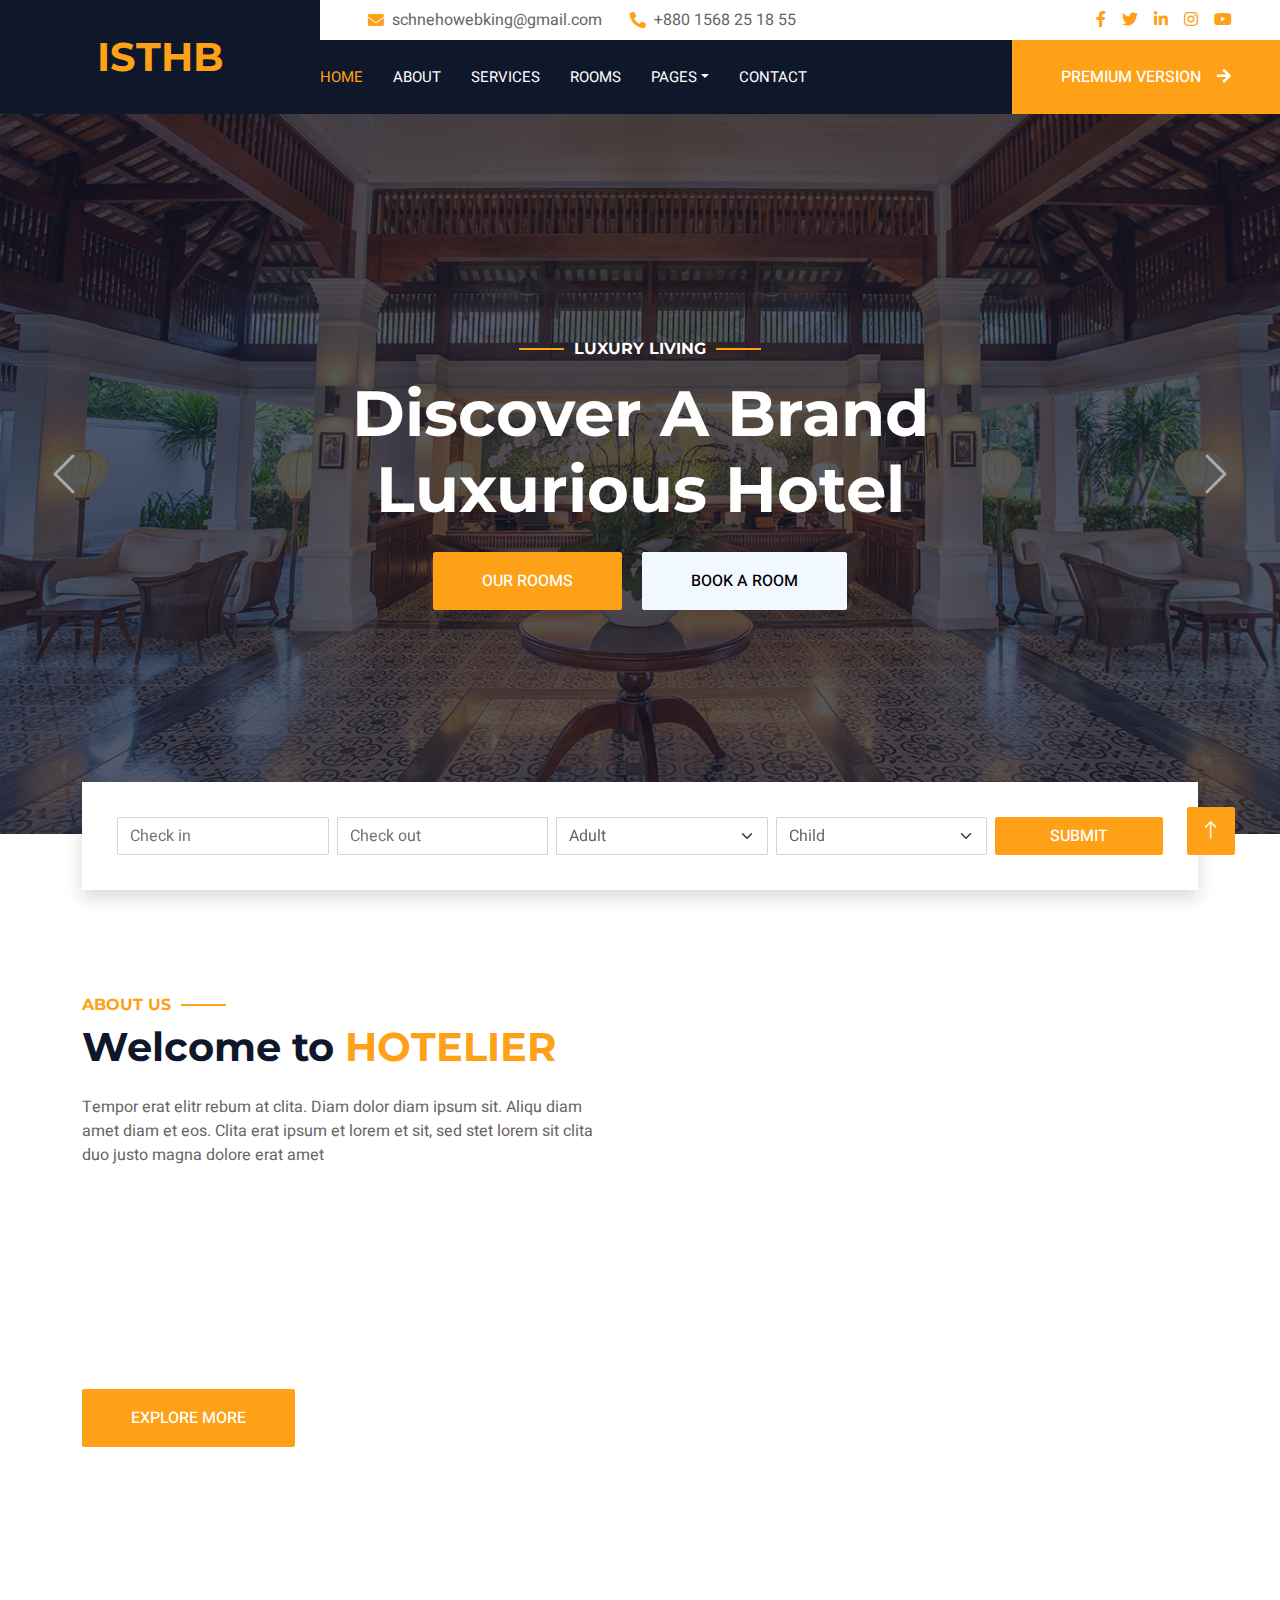
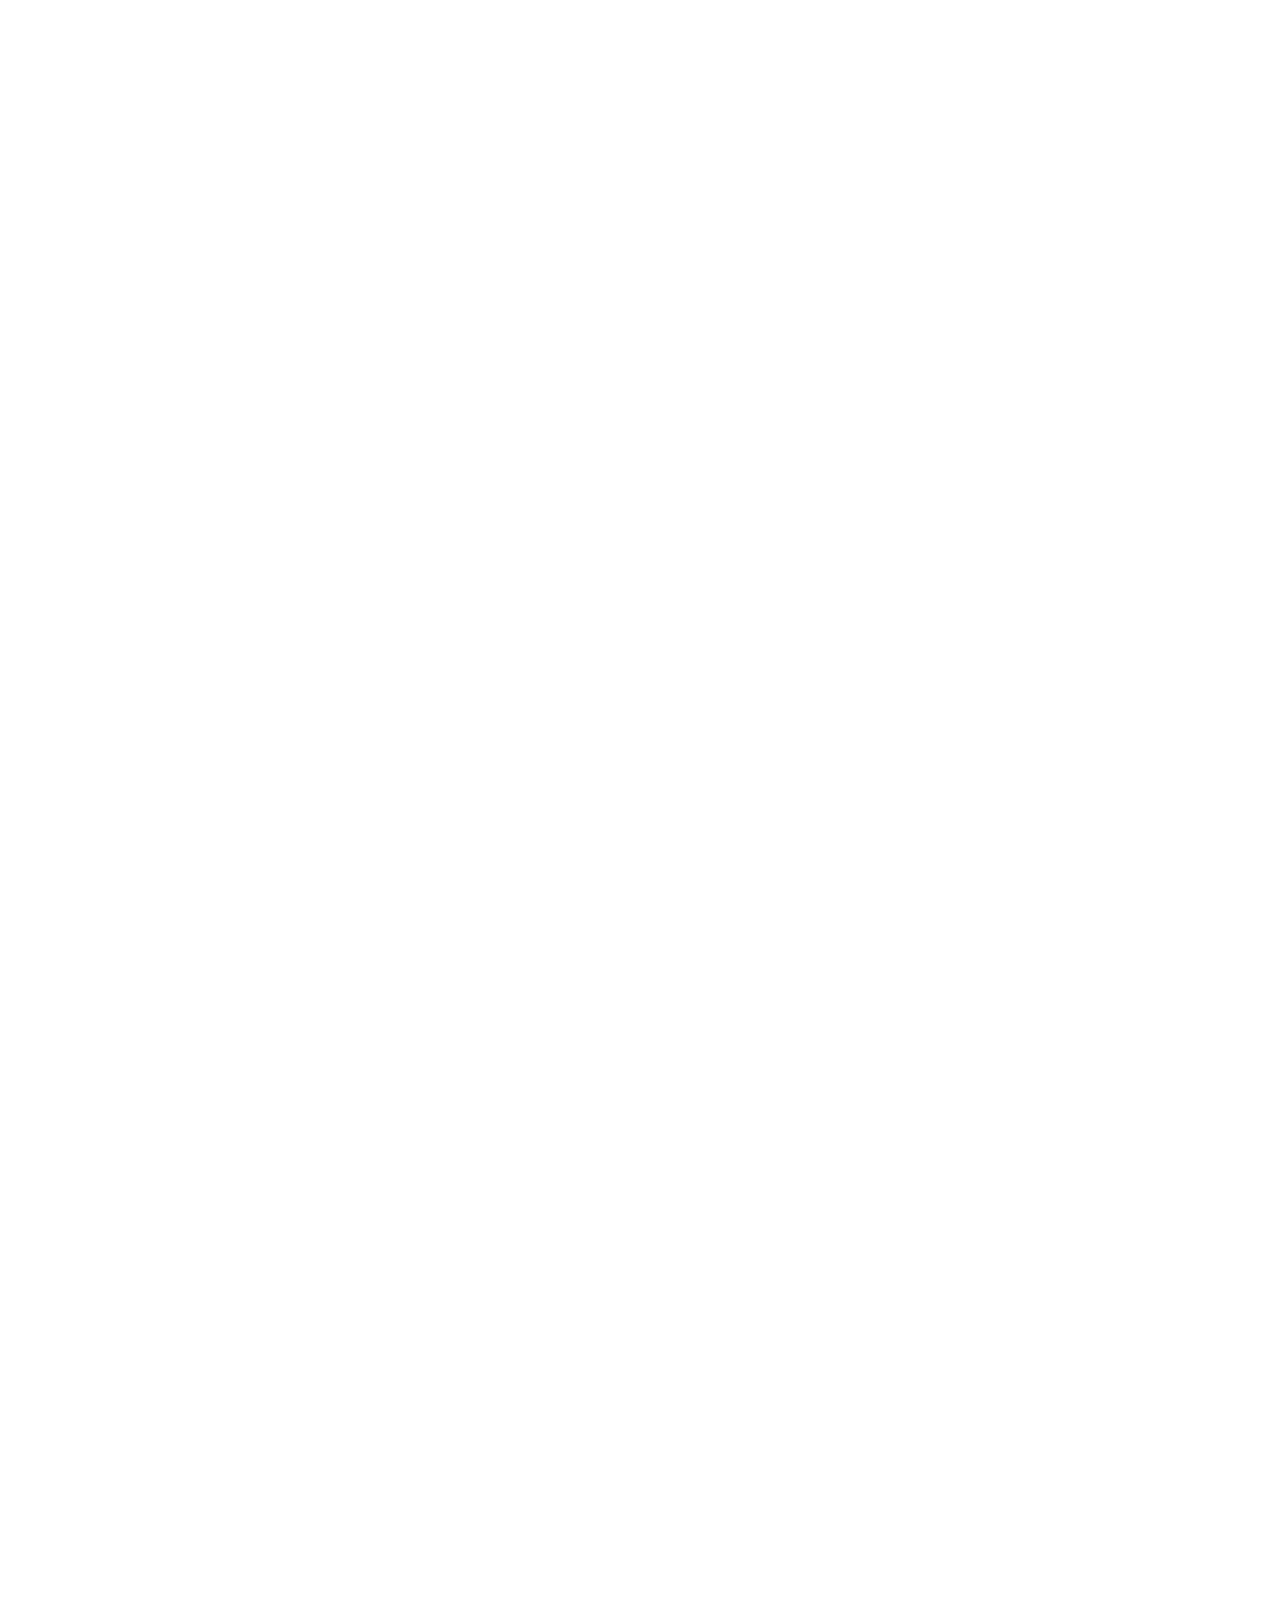
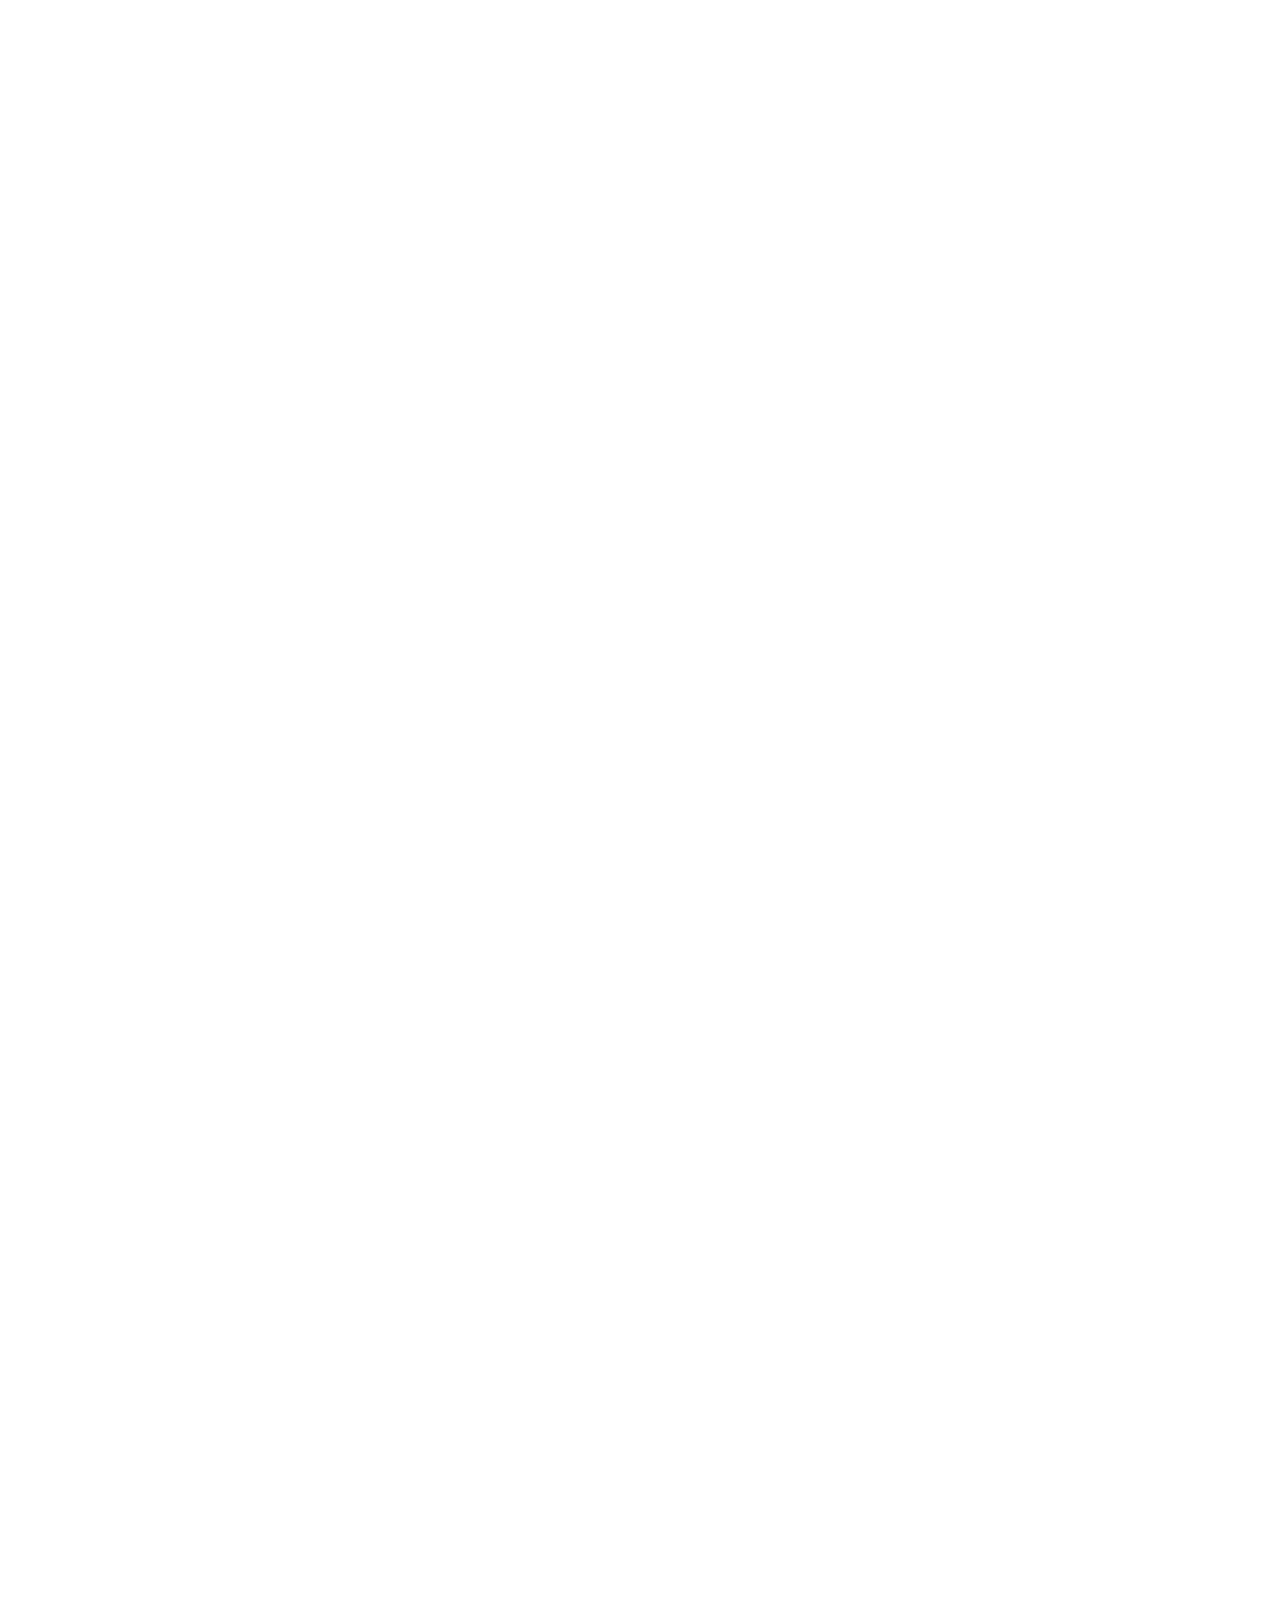
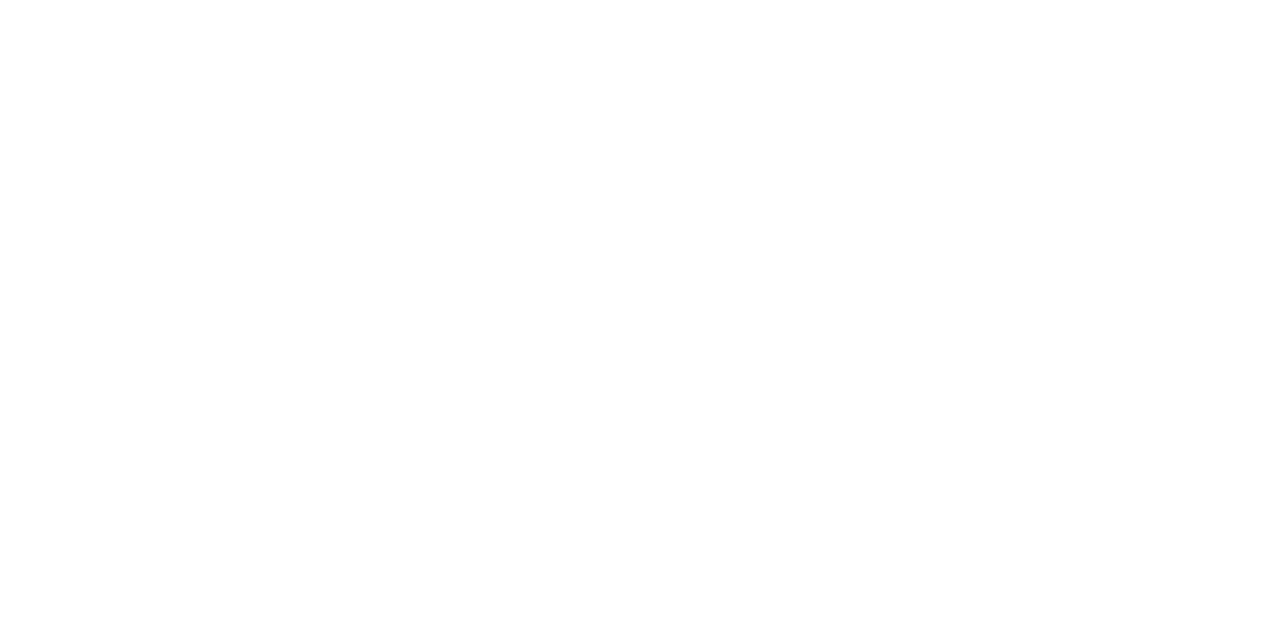
==== commit 3540acd1: "updated" ====
--- a/index.html
+++ b/index.html
@@ -3,7 +3,7 @@
 
 <head>
     <meta charset="utf-8">
-    <title>Hotelier - Hotel HTML Template</title>
+    <title>IST- Hotel Booking</title>
     <meta content="width=device-width, initial-scale=1.0" name="viewport">
     <meta content="" name="keywords">
     <meta content="" name="description">
@@ -47,7 +47,7 @@
             <div class="row gx-0">
                 <div class="col-lg-3 bg-dark d-none d-lg-block">
                     <a href="index.html" class="navbar-brand w-100 h-100 m-0 p-0 d-flex align-items-center justify-content-center">
-                        <h1 class="m-0 text-primary text-uppercase">Hotelier</h1>
+                        <h1 class="m-0 text-primary text-uppercase">ISTHB</h1>
                     </a>
                 </div>
                 <div class="col-lg-9">
@@ -55,11 +55,11 @@
                         <div class="col-lg-7 px-5 text-start">
                             <div class="h-100 d-inline-flex align-items-center py-2 me-4">
                                 <i class="fa fa-envelope text-primary me-2"></i>
-                                <p class="mb-0">info@example.com</p>
+                                <p class="mb-0">schnehowebking@gmail.com</p>
                             </div>
                             <div class="h-100 d-inline-flex align-items-center py-2">
                                 <i class="fa fa-phone-alt text-primary me-2"></i>
-                                <p class="mb-0">+012 345 6789</p>
+                                <p class="mb-0">+880 1568 25 18 55</p>
                             </div>
                         </div>
                         <div class="col-lg-5 px-5 text-end">
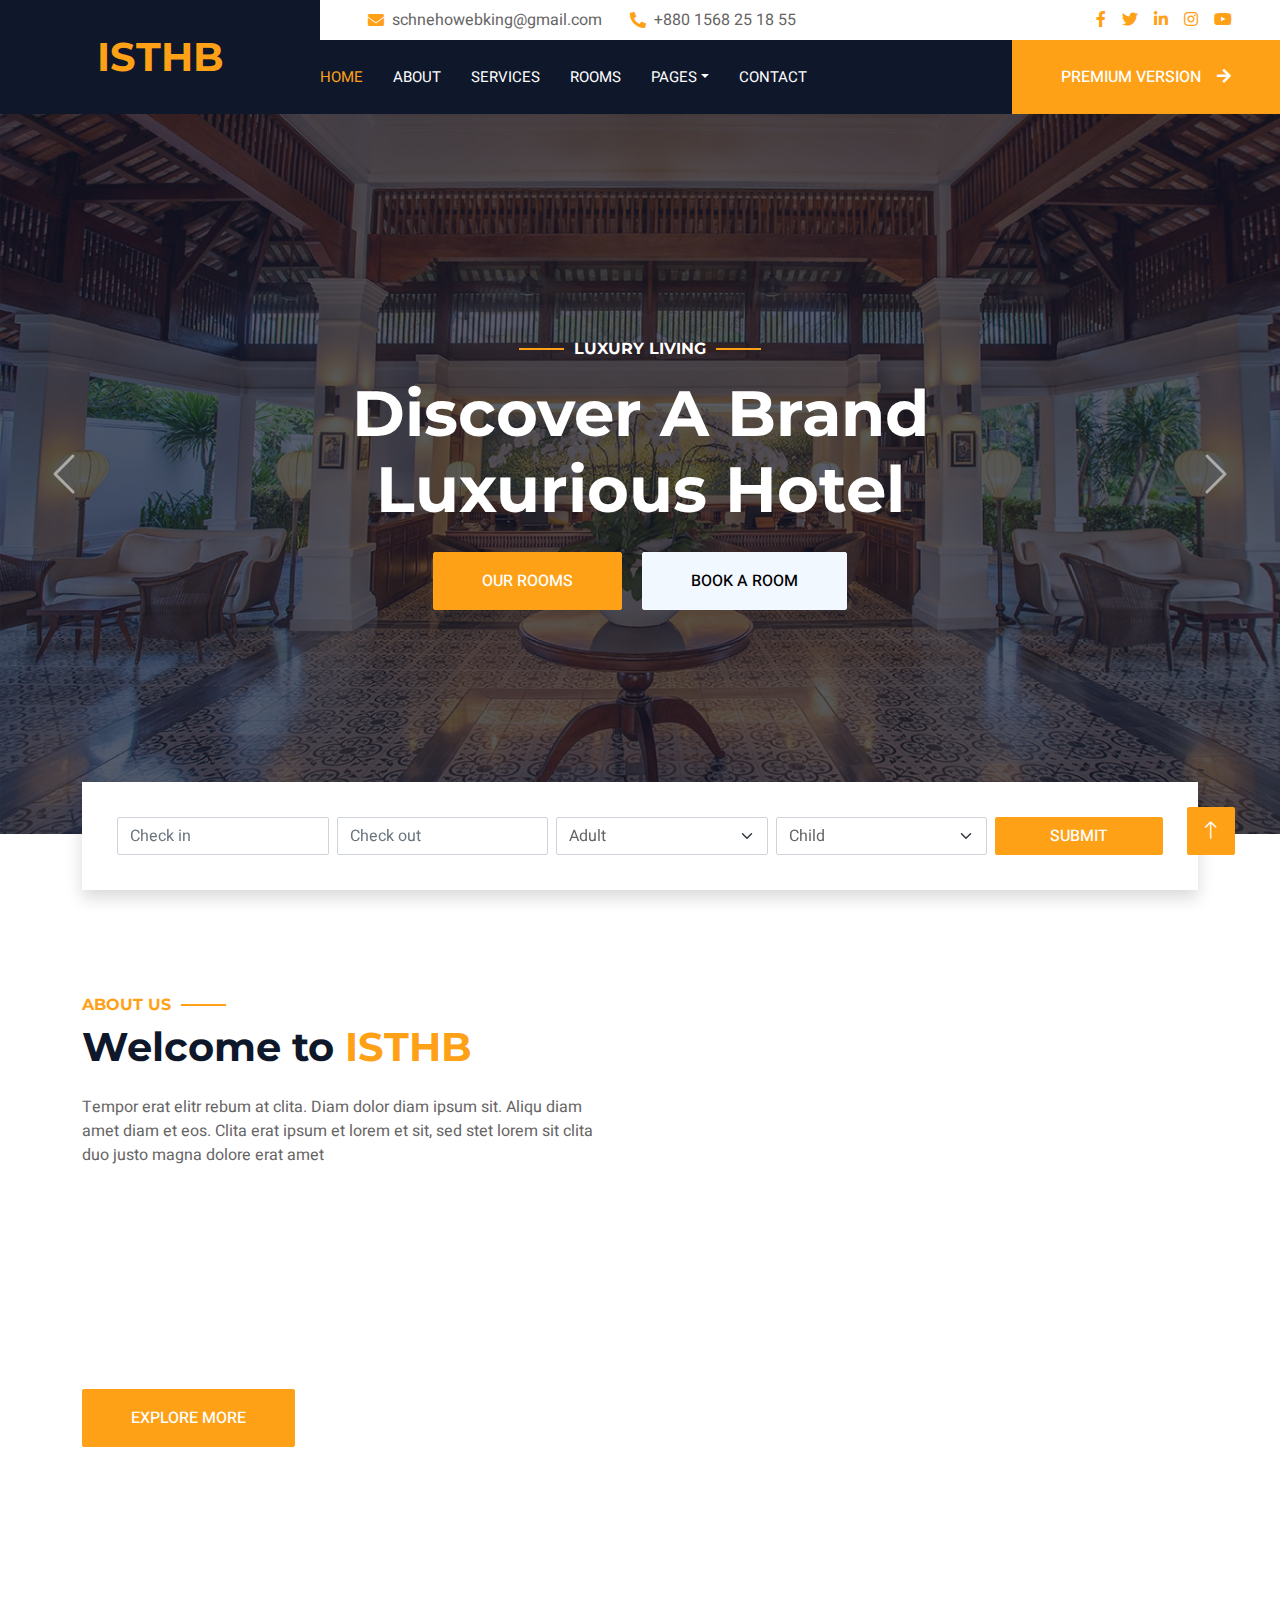
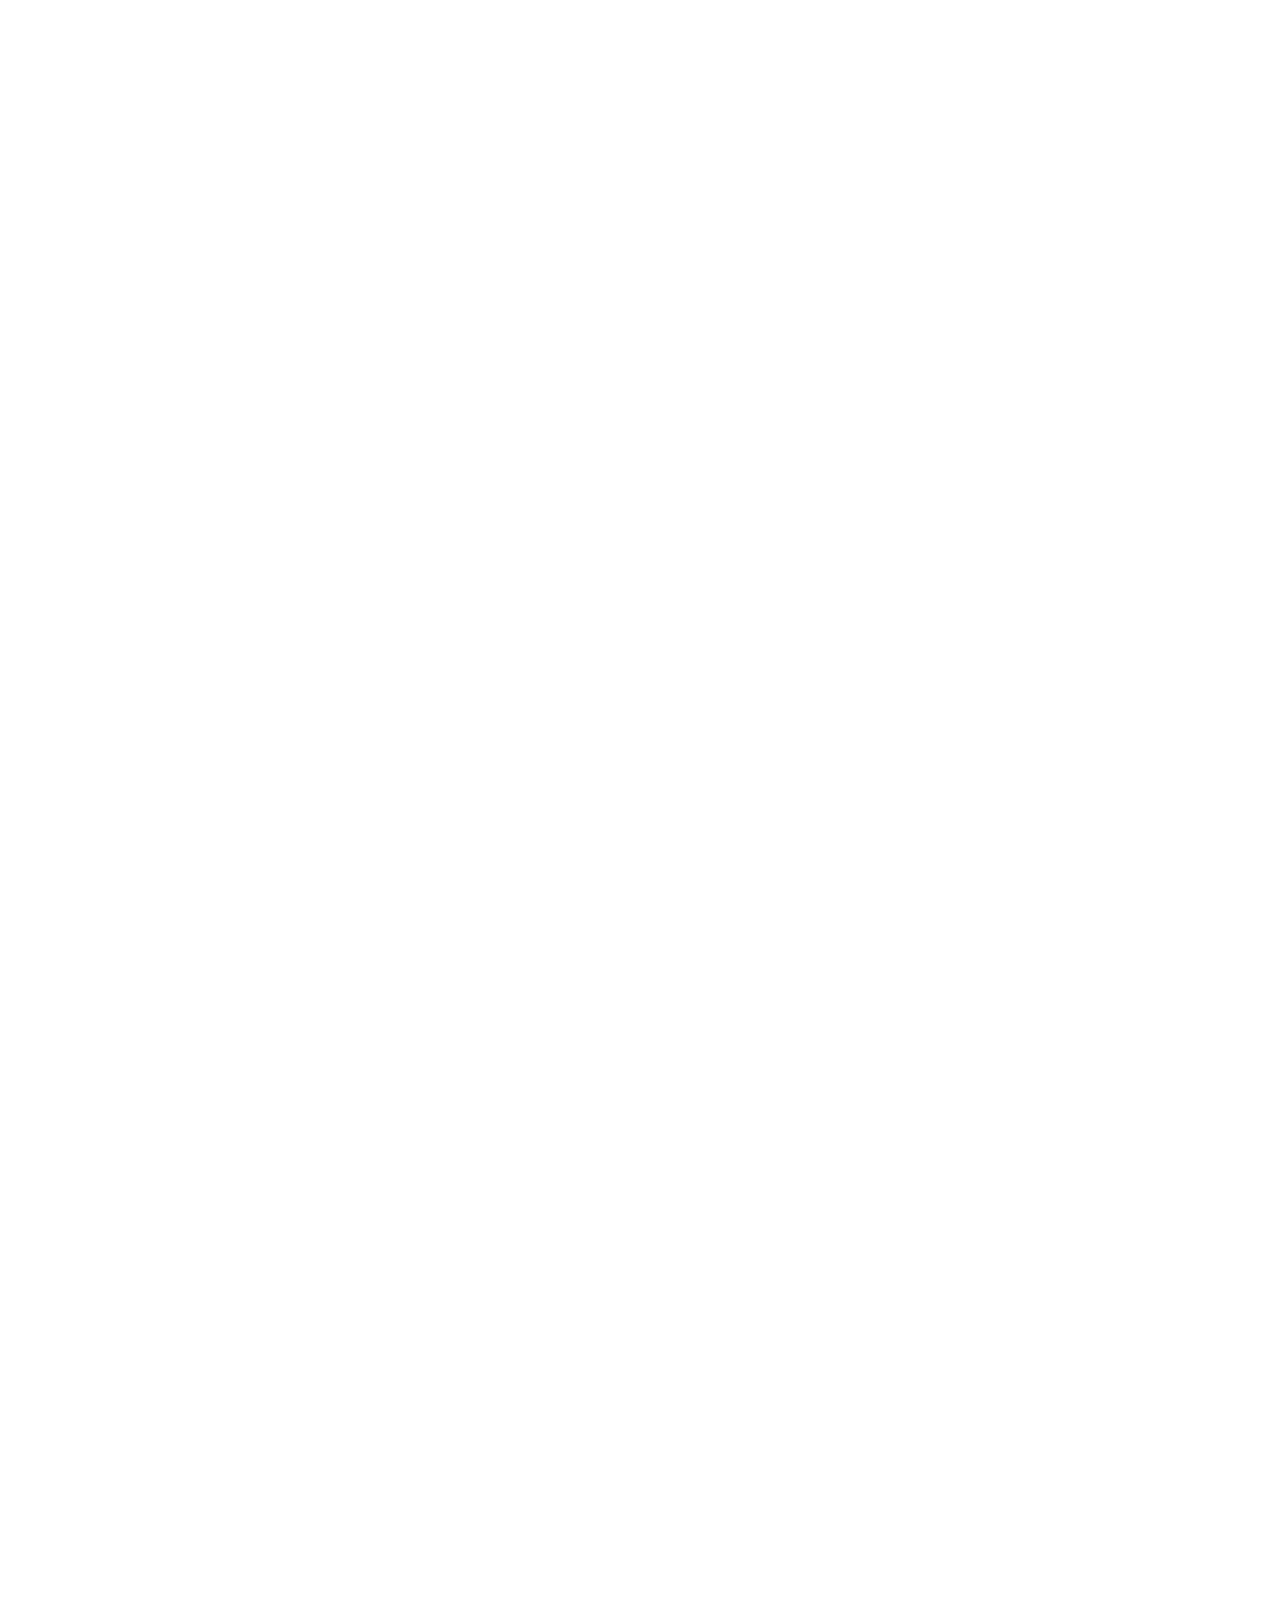
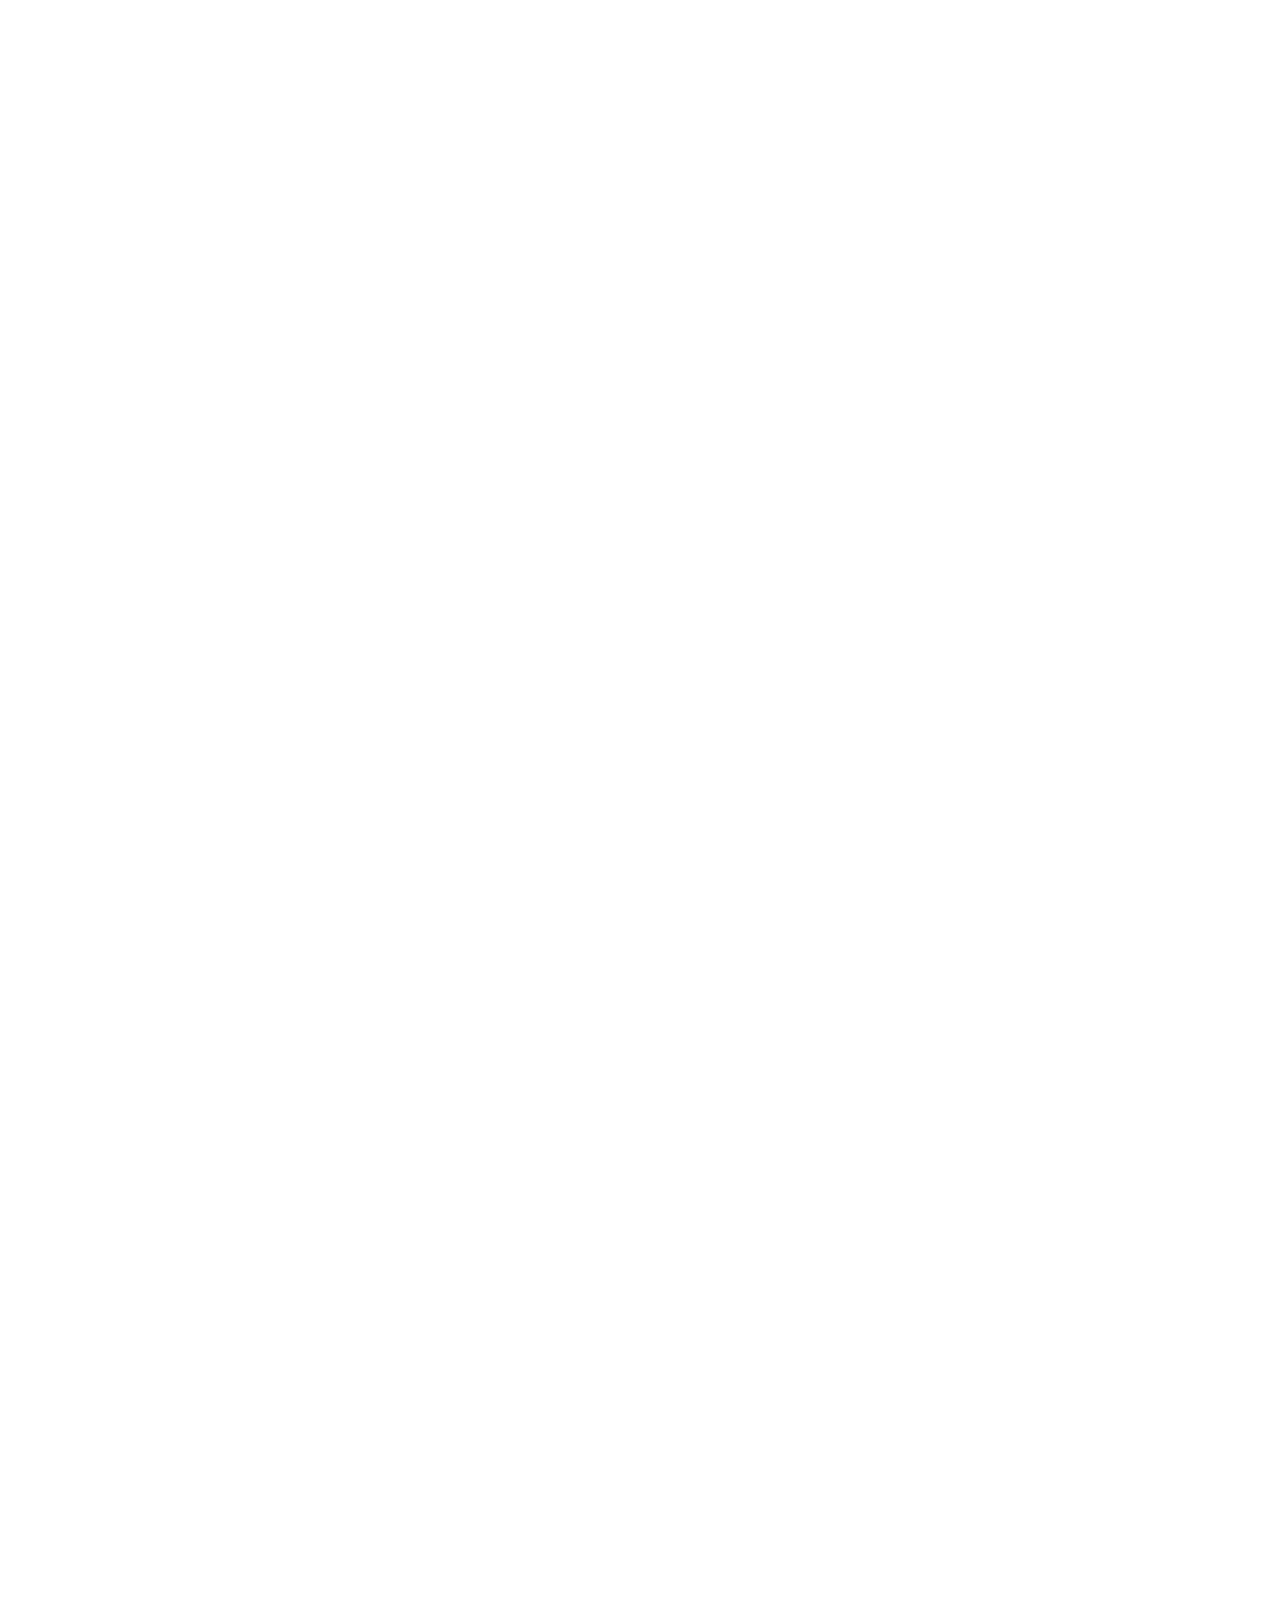
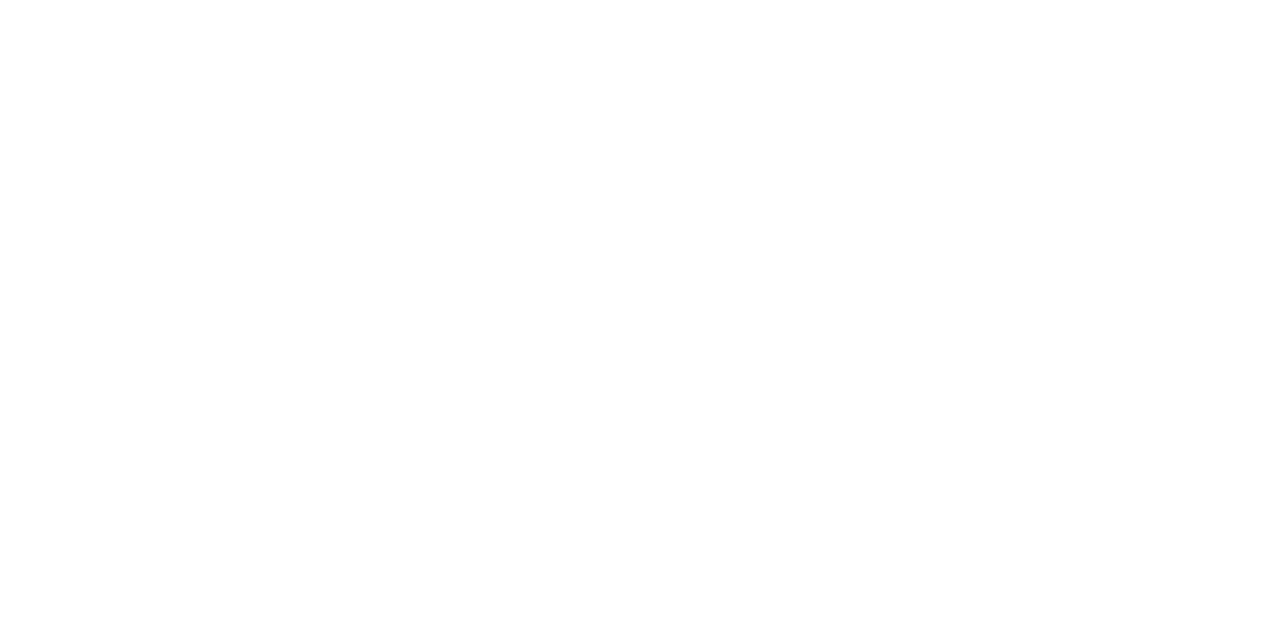
==== commit 468d6fa8: "updated" ====
--- a/index.html
+++ b/index.html
@@ -3,7 +3,7 @@
 
 <head>
     <meta charset="utf-8">
-    <title>IST- Hotel Booking</title>
+    <title>ISTHB- Islamiyahtech Hotel Booking</title>
     <meta content="width=device-width, initial-scale=1.0" name="viewport">
     <meta content="" name="keywords">
     <meta content="" name="description">
@@ -46,7 +46,7 @@
         <div class="container-fluid bg-dark px-0">
             <div class="row gx-0">
                 <div class="col-lg-3 bg-dark d-none d-lg-block">
-                    <a href="index.html" class="navbar-brand w-100 h-100 m-0 p-0 d-flex align-items-center justify-content-center">
+                    <a href="" class="navbar-brand w-100 h-100 m-0 p-0 d-flex align-items-center justify-content-center">
                         <h1 class="m-0 text-primary text-uppercase">ISTHB</h1>
                     </a>
                 </div>
@@ -73,27 +73,27 @@
                         </div>
                     </div>
                     <nav class="navbar navbar-expand-lg bg-dark navbar-dark p-3 p-lg-0">
-                        <a href="index.html" class="navbar-brand d-block d-lg-none">
-                            <h1 class="m-0 text-primary text-uppercase">Hotelier</h1>
+                        <a href="" class="navbar-brand d-block d-lg-none">
+                            <h1 class="m-0 text-primary text-uppercase">ISTHB</h1>
                         </a>
                         <button type="button" class="navbar-toggler" data-bs-toggle="collapse" data-bs-target="#navbarCollapse">
                             <span class="navbar-toggler-icon"></span>
                         </button>
                         <div class="collapse navbar-collapse justify-content-between" id="navbarCollapse">
                             <div class="navbar-nav mr-auto py-0">
-                                <a href="index.html" class="nav-item nav-link active">Home</a>
-                                <a href="about.html" class="nav-item nav-link">About</a>
-                                <a href="service.html" class="nav-item nav-link">Services</a>
-                                <a href="room.html" class="nav-item nav-link">Rooms</a>
+                                <a href="" class="nav-item nav-link active">Home</a>
+                                <a href="" class="nav-item nav-link">About</a>
+                                <a href="" class="nav-item nav-link">Services</a>
+                                <a href="" class="nav-item nav-link">Rooms</a>
                                 <div class="nav-item dropdown">
                                     <a href="#" class="nav-link dropdown-toggle" data-bs-toggle="dropdown">Pages</a>
                                     <div class="dropdown-menu rounded-0 m-0">
-                                        <a href="booking.html" class="dropdown-item">Booking</a>
-                                        <a href="team.html" class="dropdown-item">Our Team</a>
-                                        <a href="testimonial.html" class="dropdown-item">Testimonial</a>
-                                    </div>
-                                </div>
-                                <a href="contact.html" class="nav-item nav-link">Contact</a>
+                                        <a href="" class="dropdown-item">Booking</a>
+                                        <a href="" class="dropdown-item">Our Team</a>
+                                        <a href="" class="dropdown-item">Testimonial</a>
+                                    </div>
+                                </div>
+                                <a href="" class="nav-item nav-link">Contact</a>
                             </div>
                             <a href="https://htmlcodex.com/hotel-html-template-pro" class="btn btn-primary rounded-0 py-4 px-md-5 d-none d-lg-block">Premium Version<i class="fa fa-arrow-right ms-3"></i></a>
                         </div>
@@ -198,7 +198,7 @@
                 <div class="row g-5 align-items-center">
                     <div class="col-lg-6">
                         <h6 class="section-title text-start text-primary text-uppercase">About Us</h6>
-                        <h1 class="mb-4">Welcome to <span class="text-primary text-uppercase">Hotelier</span></h1>
+                        <h1 class="mb-4">Welcome to <span class="text-primary text-uppercase">ISTHB</span></h1>
                         <p class="mb-4">Tempor erat elitr rebum at clita. Diam dolor diam ipsum sit. Aliqu diam amet diam et eos. Clita erat ipsum et lorem et sit, sed stet lorem sit clita duo justo magna dolore erat amet</p>
                         <div class="row g-3 pb-4">
                             <div class="col-sm-4 wow fadeIn" data-wow-delay="0.1s">
@@ -625,9 +625,9 @@
                 <div class="row g-5">
                     <div class="col-md-6 col-lg-4">
                         <div class="bg-primary rounded p-4">
-                            <a href="index.html"><h1 class="text-white text-uppercase mb-3">Hotelier</h1></a>
+                            <a href=""><h1 class="text-white text-uppercase mb-3">ISTHB</h1></a>
                             <p class="text-white mb-0">
-								Download <a class="text-dark fw-medium" href="https://htmlcodex.com/hotel-html-template-pro">Hotelier – Premium Version</a>, build a professional website for your hotel business and grab the attention of new visitors upon your site’s launch.
+								Download <a class="text-dark fw-medium" href="https://htmlcodex.com/hotel-html-template-pro">ISTHB – Premium Version</a>, build a professional website for your hotel business and grab the attention of new visitors upon your site’s launch.
 							</p>
                         </div>
                     </div>
--- a/css/style.css
+++ b/css/style.css
@@ -231,7 +231,7 @@
     position: relative;
     height: 100%;
     min-height: 500px;
-    background: linear-gradient(rgba(15, 23, 43, .1), rgba(15, 23, 43, .1)), url(../img/video.jpg);
+    background: linear-gradient(rgba(15, 23, 43, .1), rgba(15, 23, 43, .1)), url(../img/video1.jpg);
     background-position: center center;
     background-repeat: no-repeat;
     background-size: cover;
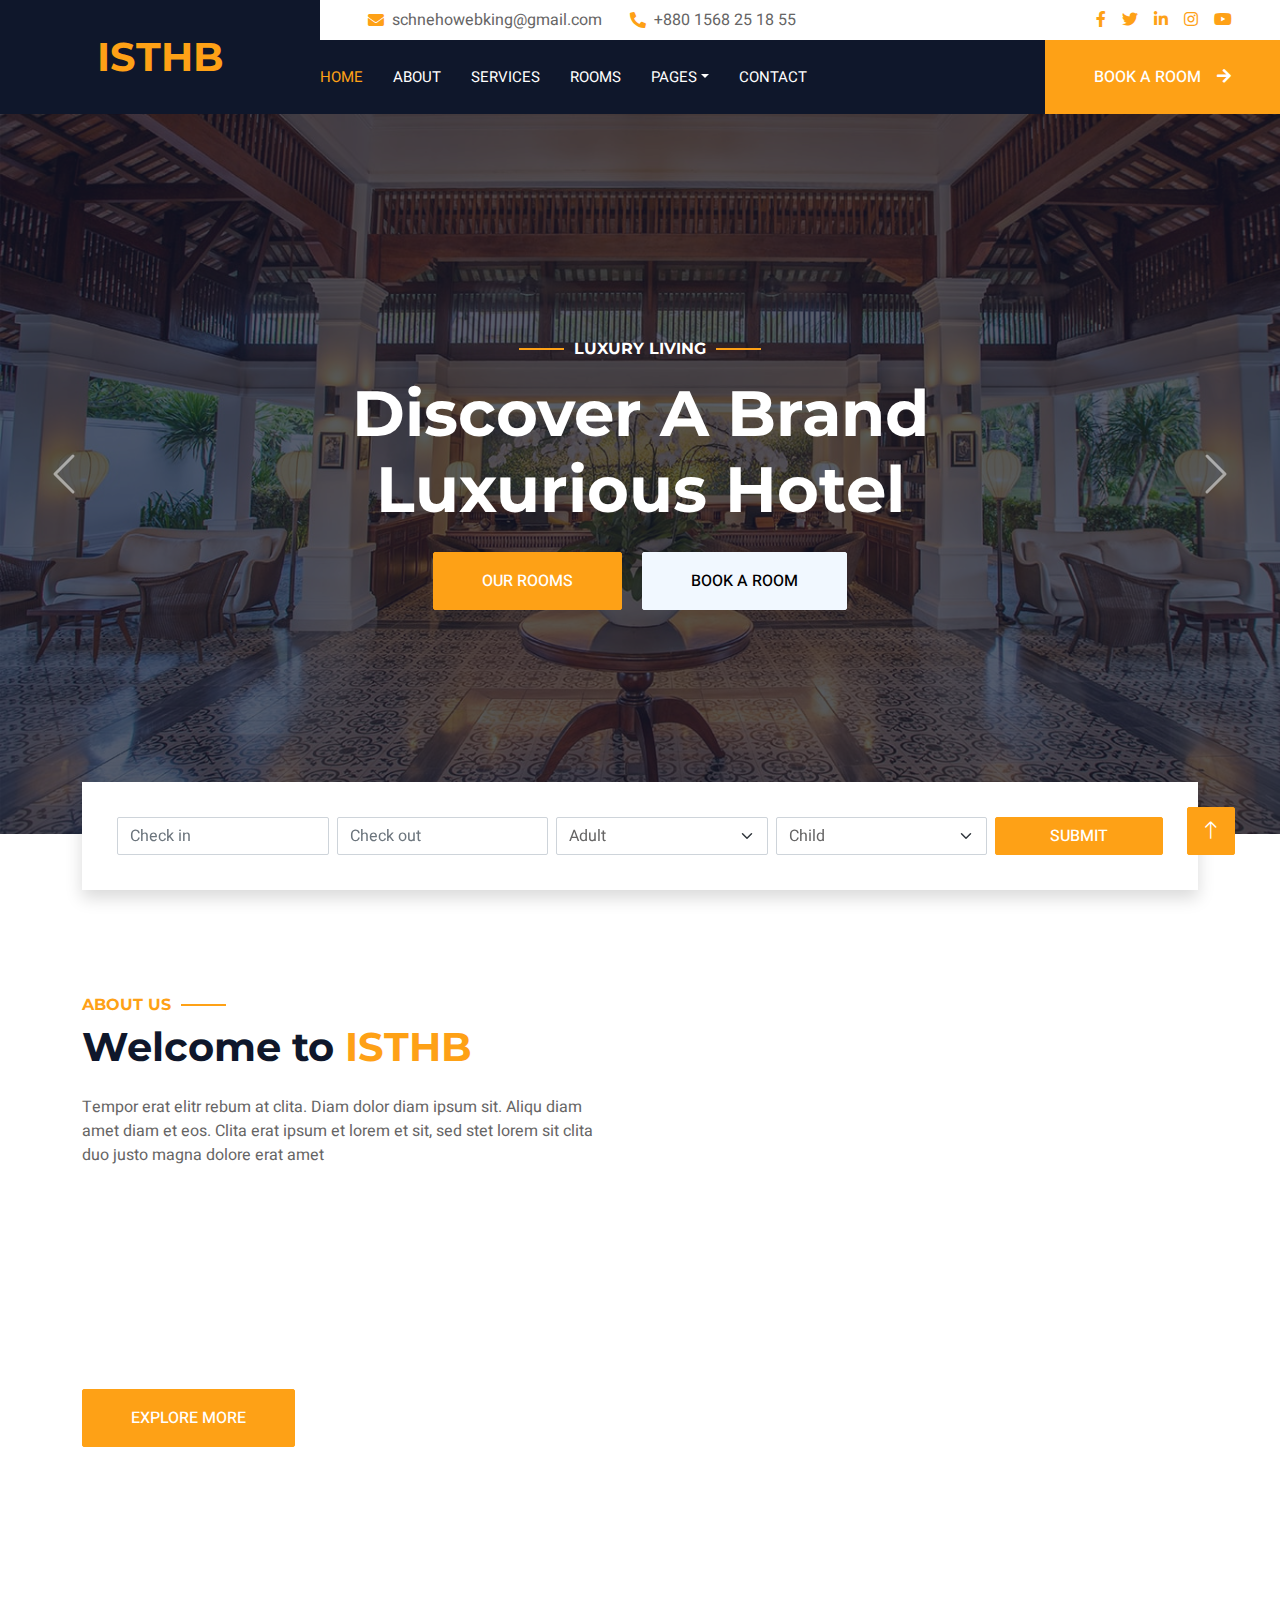
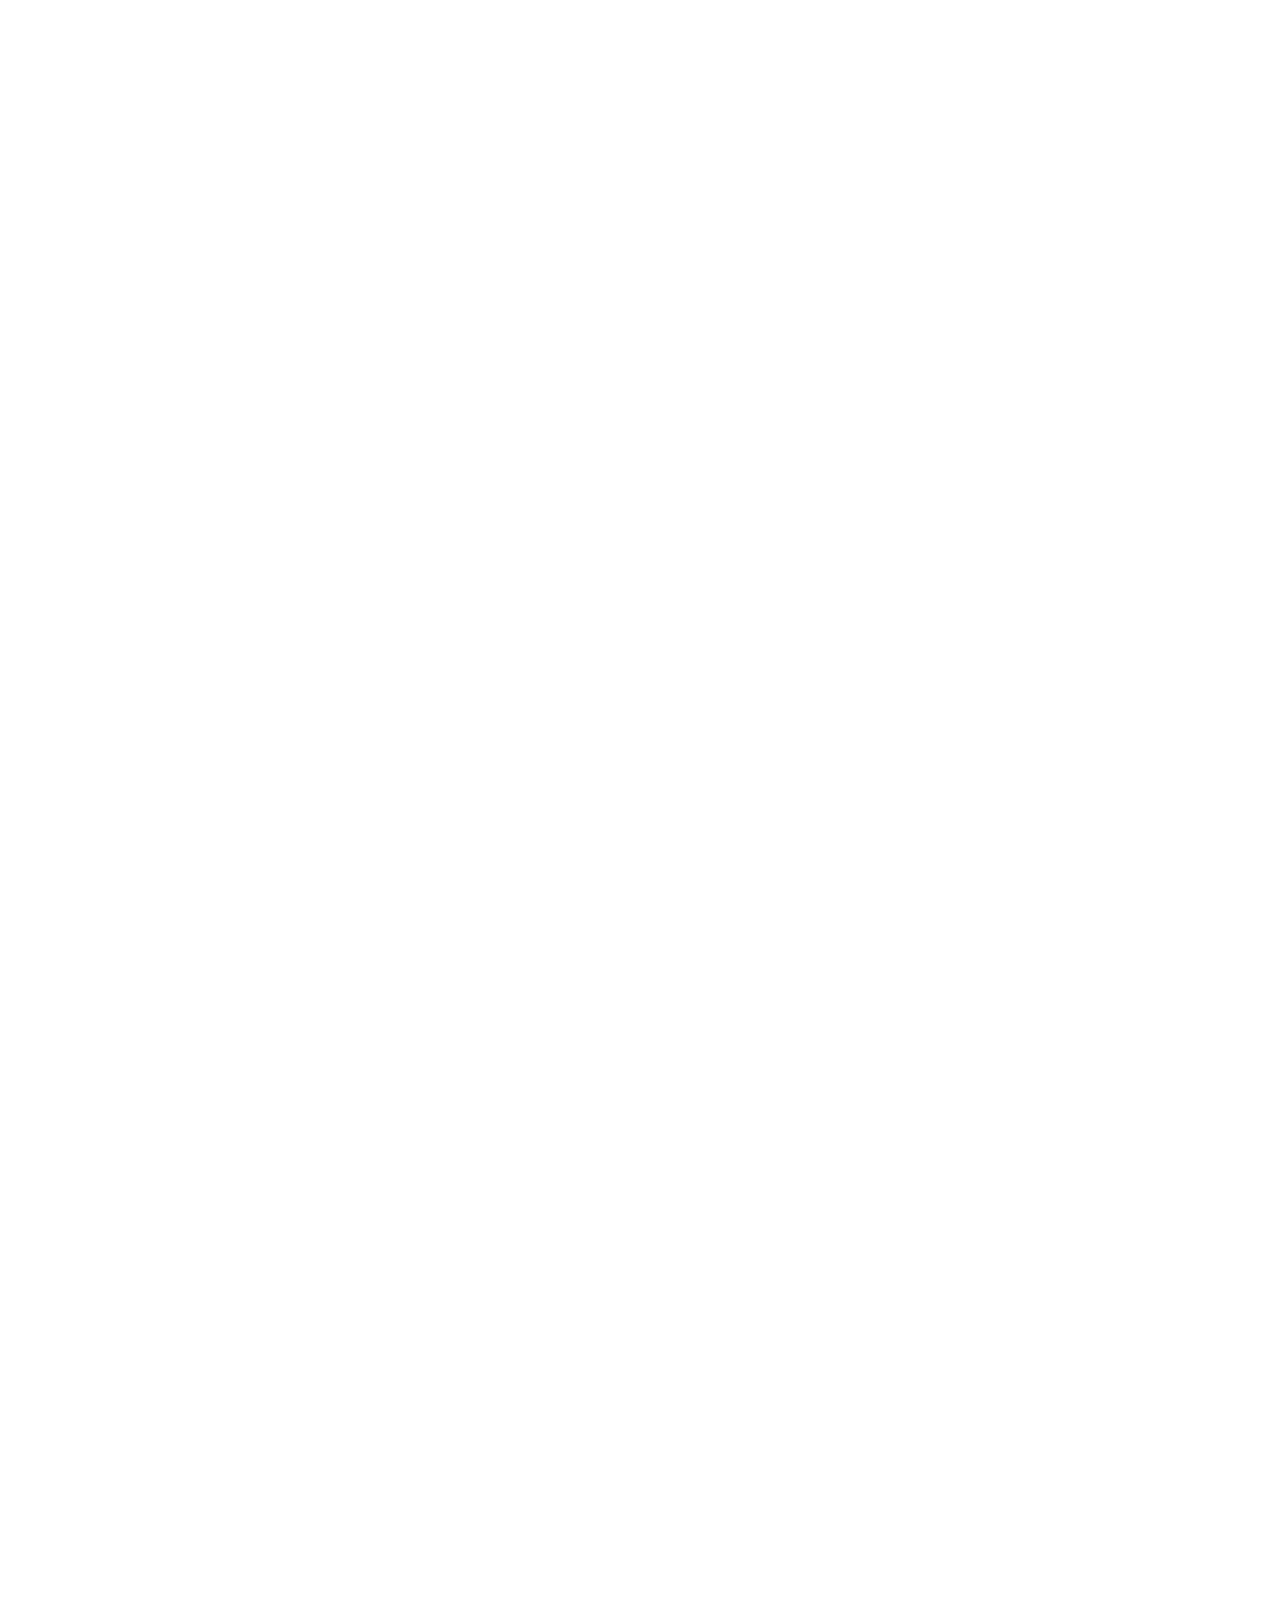
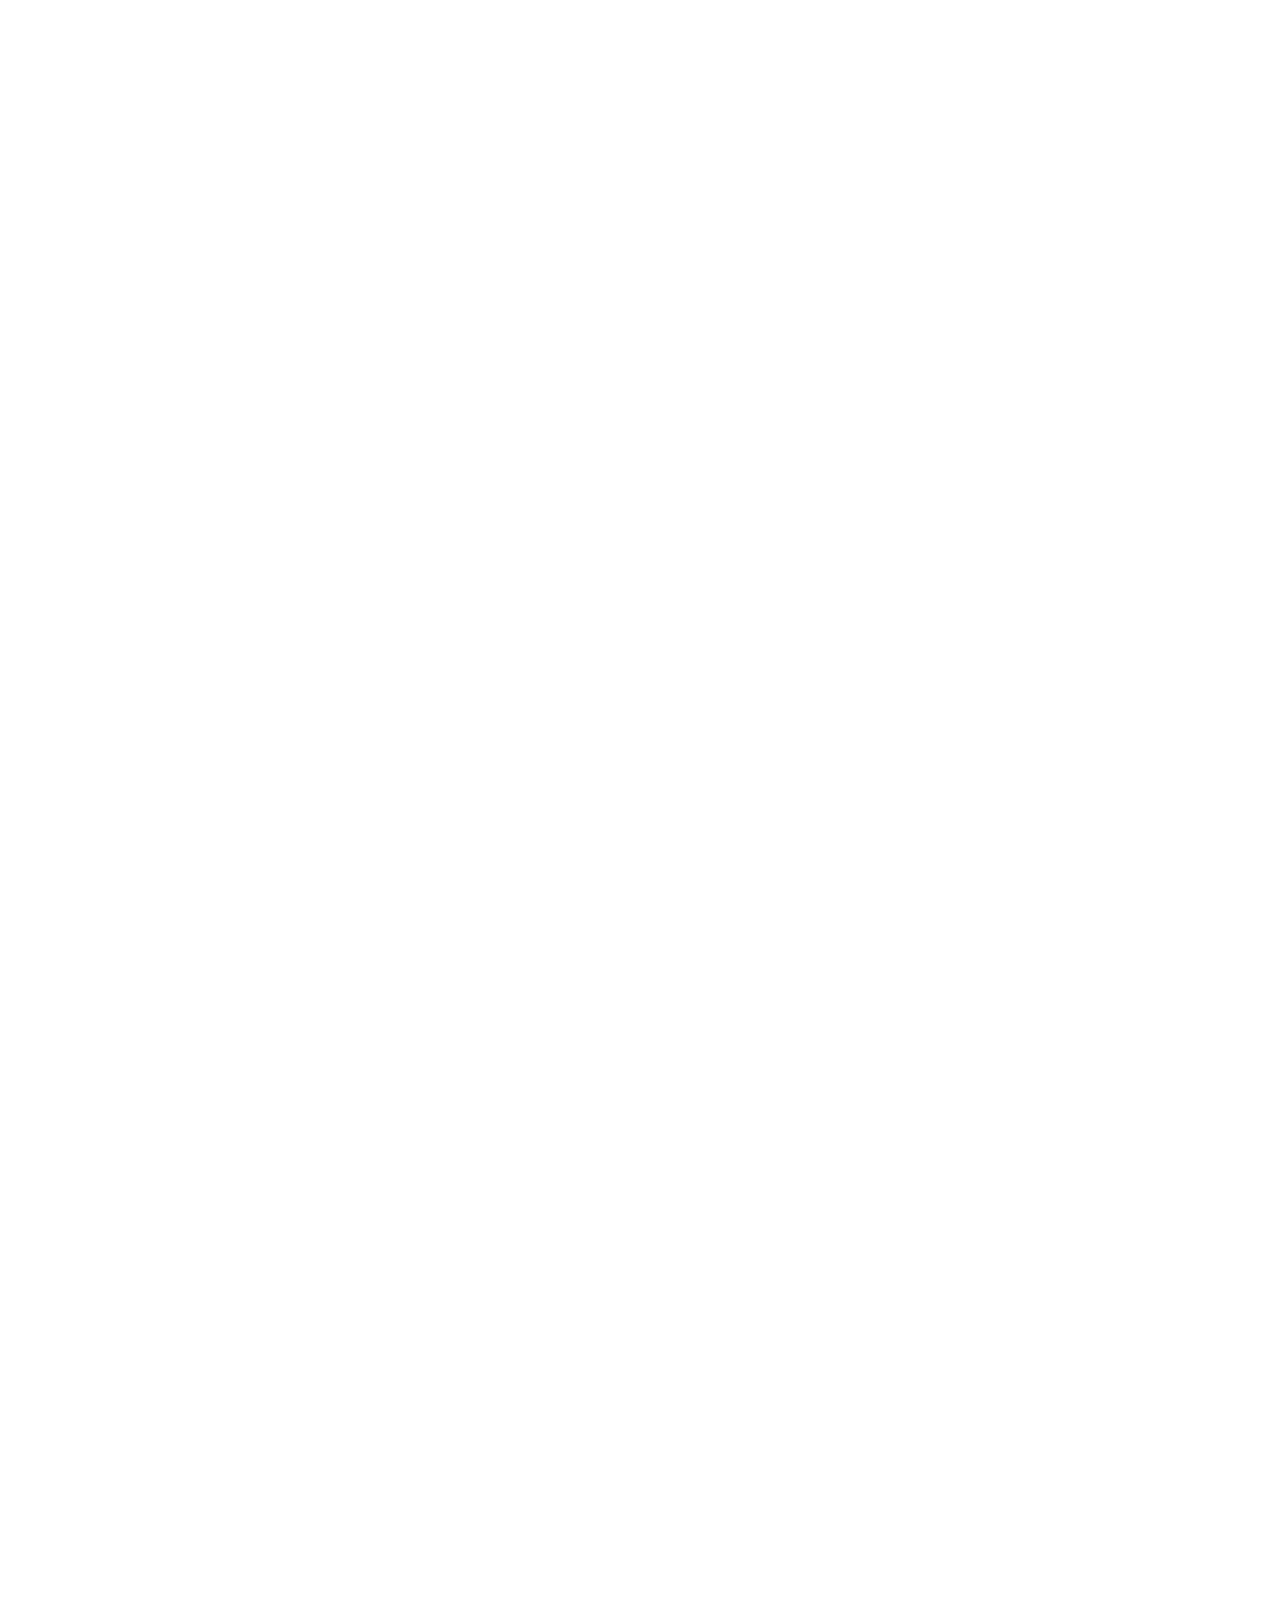
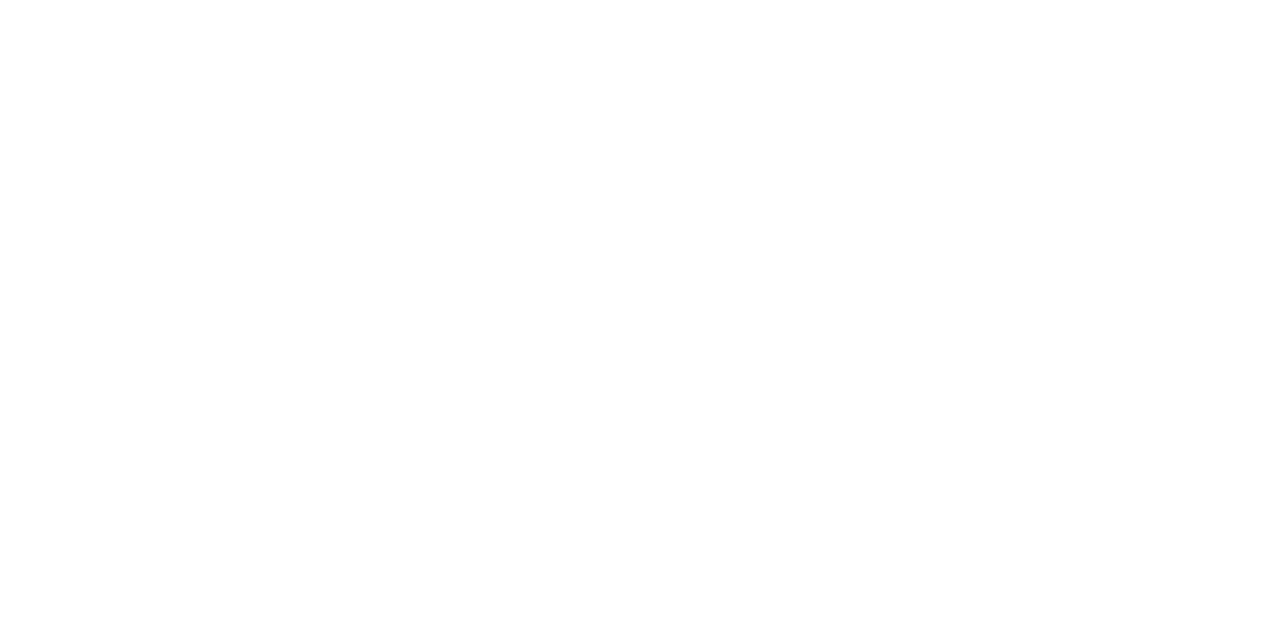
==== commit 824f337e: "added" ====
--- a/index.html
+++ b/index.html
@@ -95,7 +95,7 @@
                                 </div>
                                 <a href="" class="nav-item nav-link">Contact</a>
                             </div>
-                            <a href="https://htmlcodex.com/hotel-html-template-pro" class="btn btn-primary rounded-0 py-4 px-md-5 d-none d-lg-block">Premium Version<i class="fa fa-arrow-right ms-3"></i></a>
+                            <a href="" class="btn btn-primary rounded-0 py-4 px-md-5 d-none d-lg-block">Book A Room<i class="fa fa-arrow-right ms-3"></i></a>
                         </div>
                     </nav>
                 </div>
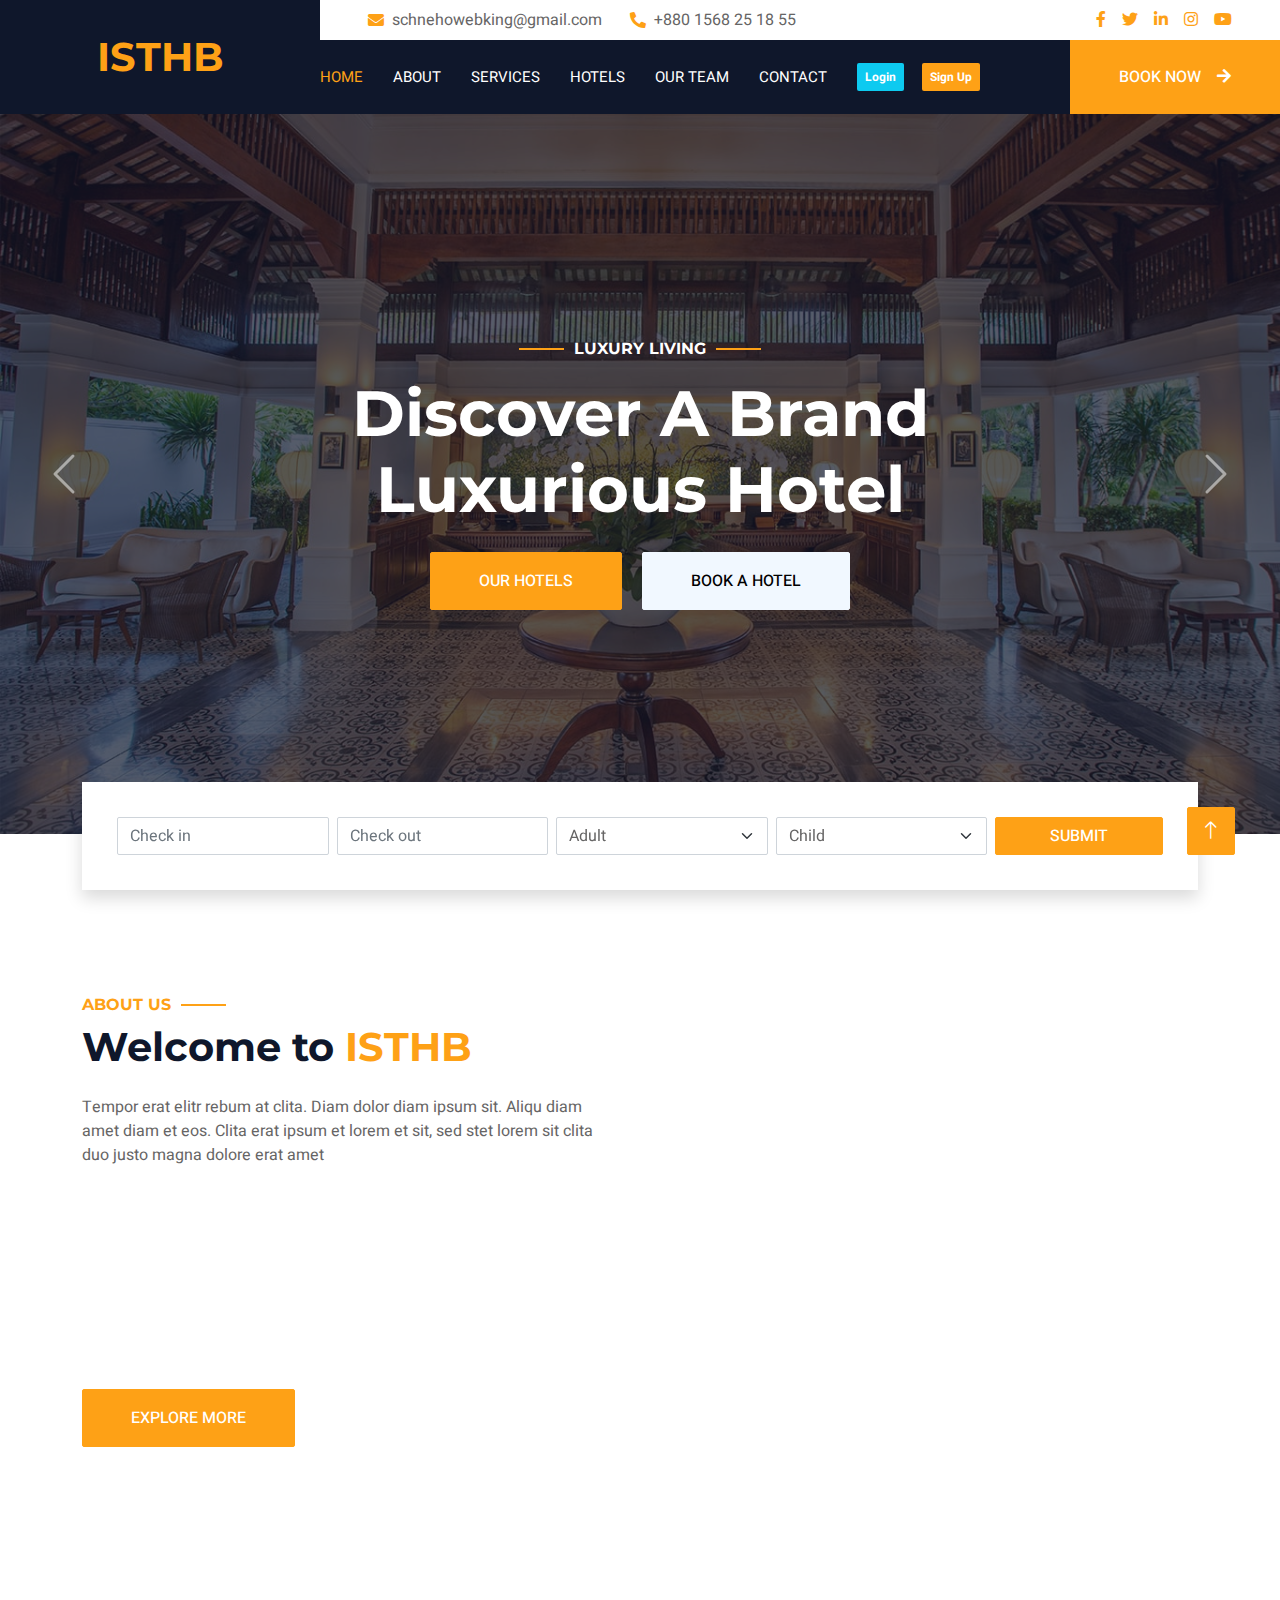
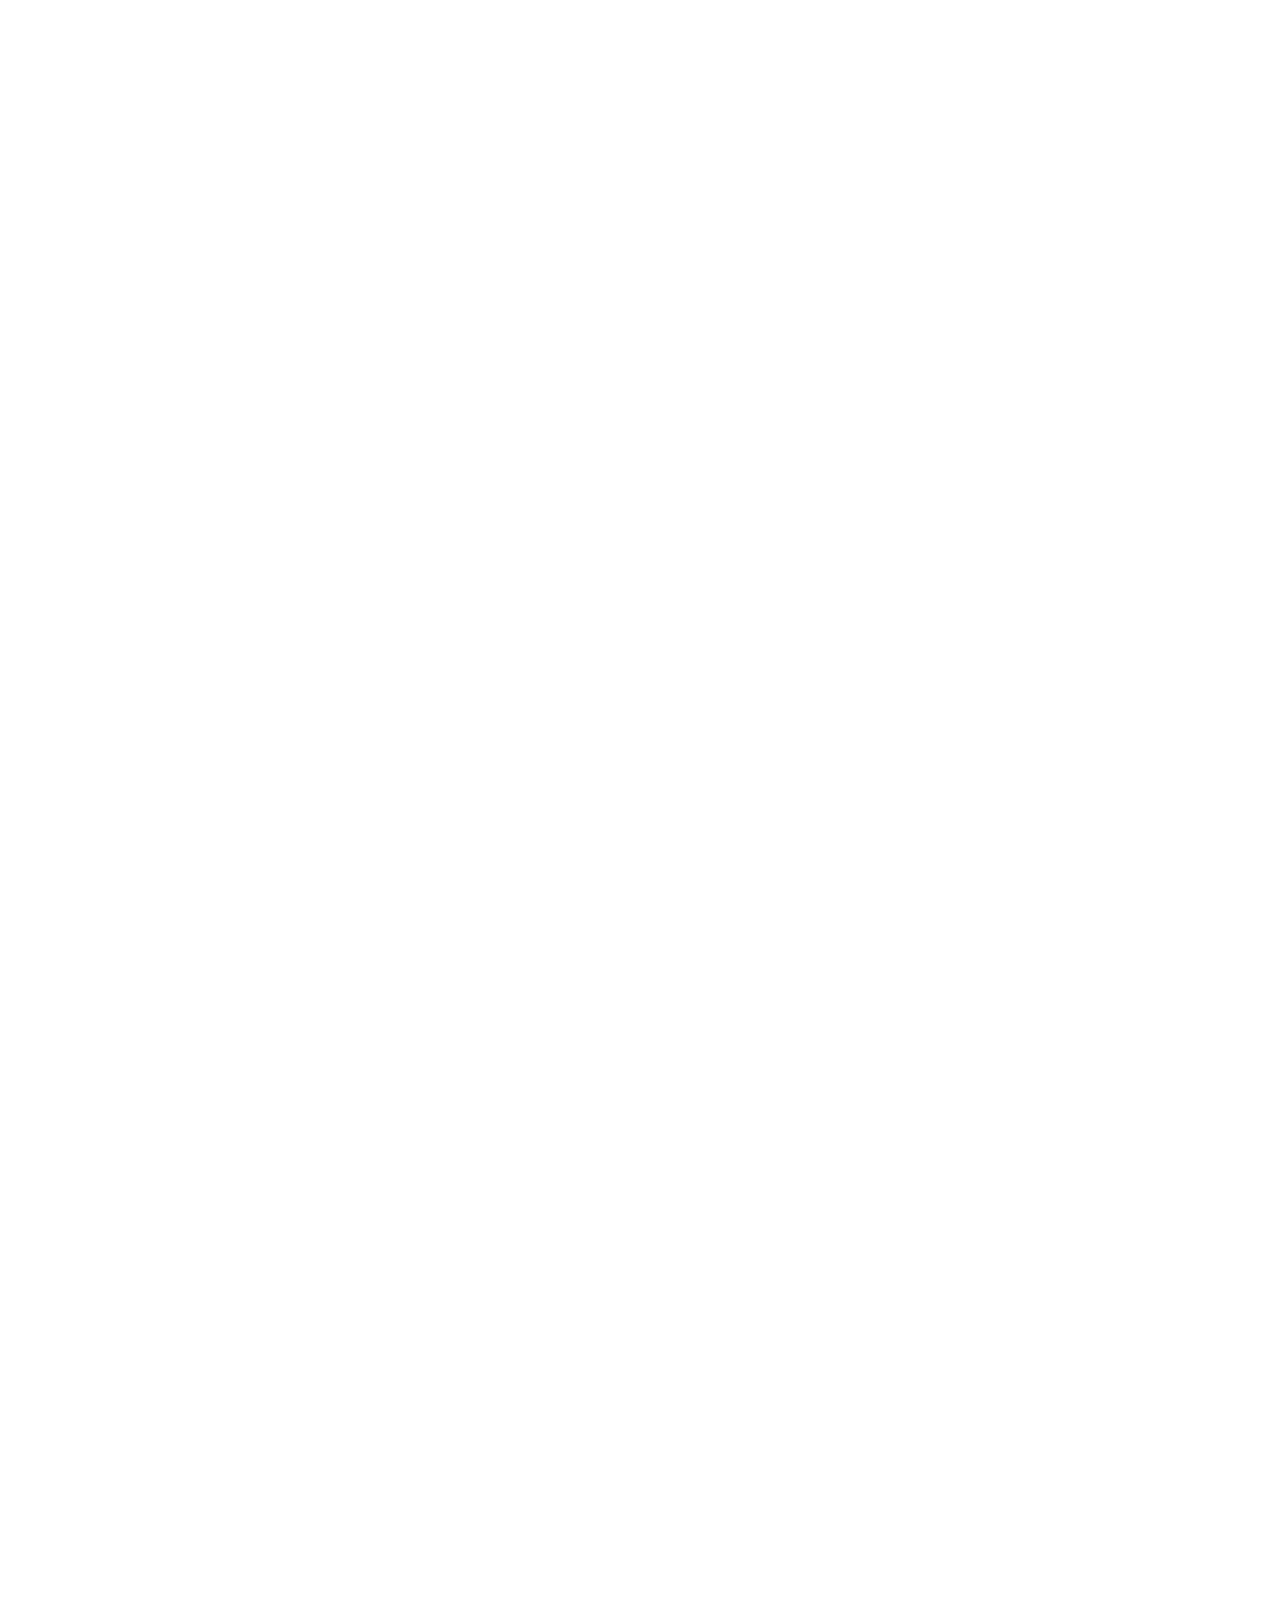
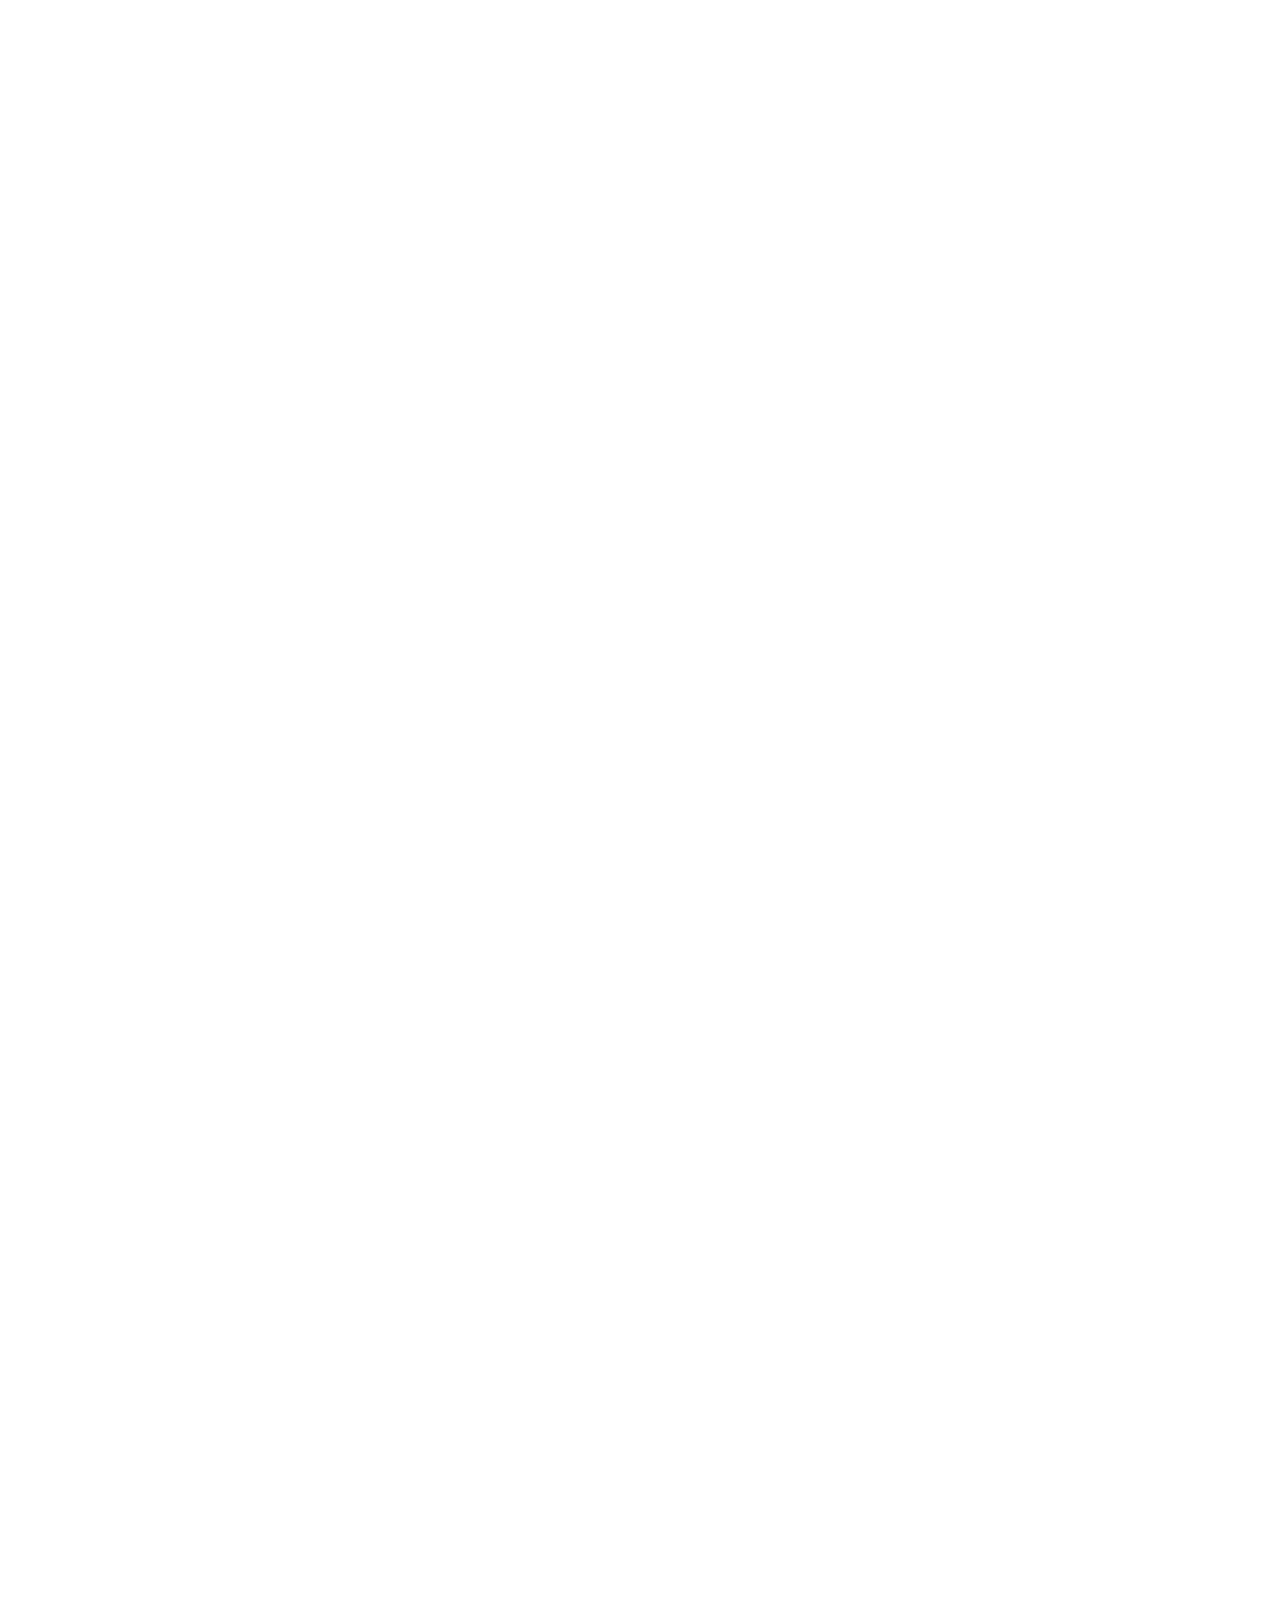
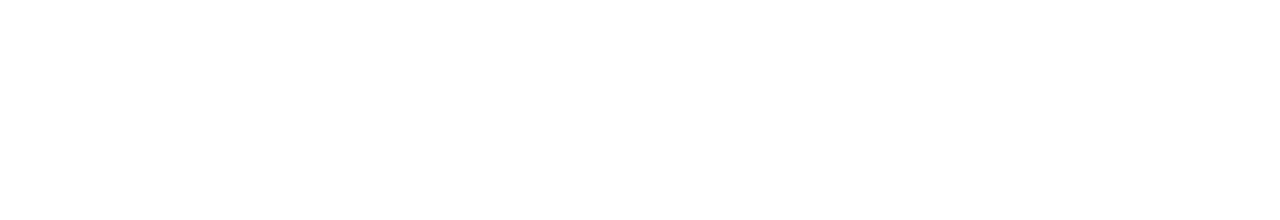
==== commit 13385cac: "updated simple" ====
--- a/index.html
+++ b/index.html
@@ -14,7 +14,9 @@
     <!-- Google Web Fonts -->
     <link rel="preconnect" href="https://fonts.googleapis.com">
     <link rel="preconnect" href="https://fonts.gstatic.com" crossorigin>
-    <link href="https://fonts.googleapis.com/css2?family=Heebo:wght@400;500;600;700&family=Montserrat:wght@400;500;600;700&display=swap" rel="stylesheet">  
+    <link
+        href="https://fonts.googleapis.com/css2?family=Heebo:wght@400;500;600;700&family=Montserrat:wght@400;500;600;700&display=swap"
+        rel="stylesheet">
 
     <!-- Icon Font Stylesheet -->
     <link href="https://cdnjs.cloudflare.com/ajax/libs/font-awesome/5.10.0/css/all.min.css" rel="stylesheet">
@@ -35,7 +37,8 @@
 <body>
     <div class="container-xxl bg-white p-0">
         <!-- Spinner Start -->
-        <div id="spinner" class="show bg-white position-fixed translate-middle w-100 vh-100 top-50 start-50 d-flex align-items-center justify-content-center">
+        <div id="spinner"
+            class="show bg-white position-fixed translate-middle w-100 vh-100 top-50 start-50 d-flex align-items-center justify-content-center">
             <div class="spinner-border text-primary" style="width: 3rem; height: 3rem;" role="status">
                 <span class="sr-only">Loading...</span>
             </div>
@@ -46,7 +49,8 @@
         <div class="container-fluid bg-dark px-0">
             <div class="row gx-0">
                 <div class="col-lg-3 bg-dark d-none d-lg-block">
-                    <a href="" class="navbar-brand w-100 h-100 m-0 p-0 d-flex align-items-center justify-content-center">
+                    <a href=""
+                        class="navbar-brand w-100 h-100 m-0 p-0 d-flex align-items-center justify-content-center">
                         <h1 class="m-0 text-primary text-uppercase">ISTHB</h1>
                     </a>
                 </div>
@@ -73,29 +77,43 @@
                         </div>
                     </div>
                     <nav class="navbar navbar-expand-lg bg-dark navbar-dark p-3 p-lg-0">
-                        <a href="" class="navbar-brand d-block d-lg-none">
+                        <a href="./" class="navbar-brand d-block d-lg-none">
                             <h1 class="m-0 text-primary text-uppercase">ISTHB</h1>
                         </a>
-                        <button type="button" class="navbar-toggler" data-bs-toggle="collapse" data-bs-target="#navbarCollapse">
+                        <button type="button" class="navbar-toggler" data-bs-toggle="collapse"
+                            data-bs-target="#navbarCollapse">
                             <span class="navbar-toggler-icon"></span>
                         </button>
                         <div class="collapse navbar-collapse justify-content-between" id="navbarCollapse">
                             <div class="navbar-nav mr-auto py-0">
-                                <a href="" class="nav-item nav-link active">Home</a>
-                                <a href="" class="nav-item nav-link">About</a>
-                                <a href="" class="nav-item nav-link">Services</a>
-                                <a href="" class="nav-item nav-link">Rooms</a>
-                                <div class="nav-item dropdown">
+                                <a href="/" class="nav-item nav-link active">Home</a>
+                                <a href="./about.html" class="nav-item nav-link">About</a>
+                                <a href="./service.html" class="nav-item nav-link">Services</a>
+                                <a href="./hotel_lists.html" class="nav-item nav-link">Hotels</a>
+                                <a href="./team.html" class="nav-item nav-link">Our Team</a>
+
+                                <!-- <div class="nav-item dropdown">
                                     <a href="#" class="nav-link dropdown-toggle" data-bs-toggle="dropdown">Pages</a>
                                     <div class="dropdown-menu rounded-0 m-0">
                                         <a href="" class="dropdown-item">Booking</a>
                                         <a href="" class="dropdown-item">Our Team</a>
                                         <a href="" class="dropdown-item">Testimonial</a>
                                     </div>
-                                </div>
-                                <a href="" class="nav-item nav-link">Contact</a>
-                            </div>
-                            <a href="" class="btn btn-primary rounded-0 py-4 px-md-5 d-none d-lg-block">Book A Room<i class="fa fa-arrow-right ms-3"></i></a>
+                                </div> -->
+                                <a href="./contact.html" class="nav-item nav-link">Contact</a>
+                                <div class="row align-content-center justify-content-between" id="authButtons">
+
+                                </div>
+                                <!-- <div class="row align-content-center justify-content-between">
+                                    <div class="col-md-6"><a href="" class="badge bg-info p-2">Login</a>
+                                    </div>
+                                    <div class="col-md-6"><a href="" class="badge bg-primary p-2">Sign Up</a></div>
+                                </div> -->
+
+                            </div>
+                            <a href="./booking.html"
+                                class="btn btn-primary rounded-0 py-4 px-md-5 d-none d-lg-block">Book Now<i
+                                    class="fa fa-arrow-right ms-3"></i></a>
                         </div>
                     </nav>
                 </div>
@@ -112,10 +130,14 @@
                         <img class="w-100" src="img/carousel-1.jpg" alt="Image">
                         <div class="carousel-caption d-flex flex-column align-items-center justify-content-center">
                             <div class="p-3" style="max-width: 700px;">
-                                <h6 class="section-title text-white text-uppercase mb-3 animated slideInDown">Luxury Living</h6>
-                                <h1 class="display-3 text-white mb-4 animated slideInDown">Discover A Brand Luxurious Hotel</h1>
-                                <a href="" class="btn btn-primary py-md-3 px-md-5 me-3 animated slideInLeft">Our Rooms</a>
-                                <a href="" class="btn btn-light py-md-3 px-md-5 animated slideInRight">Book A Room</a>
+                                <h6 class="section-title text-white text-uppercase mb-3 animated slideInDown">Luxury
+                                    Living</h6>
+                                <h1 class="display-3 text-white mb-4 animated slideInDown">Discover A Brand Luxurious
+                                    Hotel</h1>
+                                <a href="./hotel_lists.html"
+                                    class="btn btn-primary py-md-3 px-md-5 me-3 animated slideInLeft">Our Hotels</a>
+                                <a href="./booking.html"
+                                    class="btn btn-light py-md-3 px-md-5 animated slideInRight">Book A Hotel</a>
                             </div>
                         </div>
                     </div>
@@ -123,10 +145,13 @@
                         <img class="w-100" src="img/carousel-2.jpg" alt="Image">
                         <div class="carousel-caption d-flex flex-column align-items-center justify-content-center">
                             <div class="p-3" style="max-width: 700px;">
-                                <h6 class="section-title text-white text-uppercase mb-3 animated slideInDown">Luxury Living</h6>
-                                <h1 class="display-3 text-white mb-4 animated slideInDown">Discover A Brand Luxurious Hotel</h1>
-                                <a href="" class="btn btn-primary py-md-3 px-md-5 me-3 animated slideInLeft">Our Rooms</a>
-                                <a href="" class="btn btn-light py-md-3 px-md-5 animated slideInRight">Book A Room</a>
+                                <h6 class="section-title text-white text-uppercase mb-3 animated slideInDown">Luxury
+                                    Living</h6>
+                                <h1 class="display-3 text-white mb-4 animated slideInDown">Discover A Brand Luxurious
+                                    Hotel</h1>
+                                <a href="" class="btn btn-primary py-md-3 px-md-5 me-3 animated slideInLeft">Our
+                                    Hotels</a>
+                                <a href="" class="btn btn-light py-md-3 px-md-5 animated slideInRight">Book A Hotel</a>
                             </div>
                         </div>
                     </div>
@@ -161,7 +186,8 @@
                                 </div>
                                 <div class="col-md-3">
                                     <div class="date" id="date2" data-target-input="nearest">
-                                        <input type="text" class="form-control datetimepicker-input" placeholder="Check out" data-target="#date2" data-toggle="datetimepicker"/>
+                                        <input type="text" class="form-control datetimepicker-input"
+                                            placeholder="Check out" data-target="#date2" data-toggle="datetimepicker" />
                                     </div>
                                 </div>
                                 <div class="col-md-3">
@@ -199,14 +225,16 @@
                     <div class="col-lg-6">
                         <h6 class="section-title text-start text-primary text-uppercase">About Us</h6>
                         <h1 class="mb-4">Welcome to <span class="text-primary text-uppercase">ISTHB</span></h1>
-                        <p class="mb-4">Tempor erat elitr rebum at clita. Diam dolor diam ipsum sit. Aliqu diam amet diam et eos. Clita erat ipsum et lorem et sit, sed stet lorem sit clita duo justo magna dolore erat amet</p>
+                        <p class="mb-4">Tempor erat elitr rebum at clita. Diam dolor diam ipsum sit. Aliqu diam amet
+                            diam et eos. Clita erat ipsum et lorem et sit, sed stet lorem sit clita duo justo magna
+                            dolore erat amet</p>
                         <div class="row g-3 pb-4">
                             <div class="col-sm-4 wow fadeIn" data-wow-delay="0.1s">
                                 <div class="border rounded p-1">
                                     <div class="border rounded text-center p-4">
                                         <i class="fa fa-hotel fa-2x text-primary mb-2"></i>
                                         <h2 class="mb-1" data-toggle="counter-up">1234</h2>
-                                        <p class="mb-0">Rooms</p>
+                                        <p class="mb-0">Hotels</p>
                                     </div>
                                 </div>
                             </div>
@@ -234,16 +262,20 @@
                     <div class="col-lg-6">
                         <div class="row g-3">
                             <div class="col-6 text-end">
-                                <img class="img-fluid rounded w-75 wow zoomIn" data-wow-delay="0.1s" src="img/about-1.jpg" style="margin-top: 25%;">
+                                <img class="img-fluid rounded w-75 wow zoomIn" data-wow-delay="0.1s"
+                                    src="img/about-1.jpg" style="margin-top: 25%;">
                             </div>
                             <div class="col-6 text-start">
-                                <img class="img-fluid rounded w-100 wow zoomIn" data-wow-delay="0.3s" src="img/about-2.jpg">
+                                <img class="img-fluid rounded w-100 wow zoomIn" data-wow-delay="0.3s"
+                                    src="img/about-2.jpg">
                             </div>
                             <div class="col-6 text-end">
-                                <img class="img-fluid rounded w-50 wow zoomIn" data-wow-delay="0.5s" src="img/about-3.jpg">
+                                <img class="img-fluid rounded w-50 wow zoomIn" data-wow-delay="0.5s"
+                                    src="img/about-3.jpg">
                             </div>
                             <div class="col-6 text-start">
-                                <img class="img-fluid rounded w-75 wow zoomIn" data-wow-delay="0.7s" src="img/about-4.jpg">
+                                <img class="img-fluid rounded w-75 wow zoomIn" data-wow-delay="0.7s"
+                                    src="img/about-4.jpg">
                             </div>
                         </div>
                     </div>
@@ -253,108 +285,19 @@
         <!-- About End -->
 
 
-        <!-- Room Start -->
+        <!-- Hotel Start -->
         <div class="container-xxl py-5">
             <div class="container">
                 <div class="text-center wow fadeInUp" data-wow-delay="0.1s">
-                    <h6 class="section-title text-center text-primary text-uppercase">Our Rooms</h6>
-                    <h1 class="mb-5">Explore Our <span class="text-primary text-uppercase">Rooms</span></h1>
-                </div>
-                <div class="row g-4">
-                    <div class="col-lg-4 col-md-6 wow fadeInUp" data-wow-delay="0.1s">
-                        <div class="room-item shadow rounded overflow-hidden">
-                            <div class="position-relative">
-                                <img class="img-fluid" src="img/room-1.jpg" alt="">
-                                <small class="position-absolute start-0 top-100 translate-middle-y bg-primary text-white rounded py-1 px-3 ms-4">$100/Night</small>
-                            </div>
-                            <div class="p-4 mt-2">
-                                <div class="d-flex justify-content-between mb-3">
-                                    <h5 class="mb-0">Junior Suite</h5>
-                                    <div class="ps-2">
-                                        <small class="fa fa-star text-primary"></small>
-                                        <small class="fa fa-star text-primary"></small>
-                                        <small class="fa fa-star text-primary"></small>
-                                        <small class="fa fa-star text-primary"></small>
-                                        <small class="fa fa-star text-primary"></small>
-                                    </div>
-                                </div>
-                                <div class="d-flex mb-3">
-                                    <small class="border-end me-3 pe-3"><i class="fa fa-bed text-primary me-2"></i>3 Bed</small>
-                                    <small class="border-end me-3 pe-3"><i class="fa fa-bath text-primary me-2"></i>2 Bath</small>
-                                    <small><i class="fa fa-wifi text-primary me-2"></i>Wifi</small>
-                                </div>
-                                <p class="text-body mb-3">Erat ipsum justo amet duo et elitr dolor, est duo duo eos lorem sed diam stet diam sed stet lorem.</p>
-                                <div class="d-flex justify-content-between">
-                                    <a class="btn btn-sm btn-primary rounded py-2 px-4" href="">View Detail</a>
-                                    <a class="btn btn-sm btn-dark rounded py-2 px-4" href="">Book Now</a>
-                                </div>
-                            </div>
-                        </div>
-                    </div>
-                    <div class="col-lg-4 col-md-6 wow fadeInUp" data-wow-delay="0.3s">
-                        <div class="room-item shadow rounded overflow-hidden">
-                            <div class="position-relative">
-                                <img class="img-fluid" src="img/room-2.jpg" alt="">
-                                <small class="position-absolute start-0 top-100 translate-middle-y bg-primary text-white rounded py-1 px-3 ms-4">$100/Night</small>
-                            </div>
-                            <div class="p-4 mt-2">
-                                <div class="d-flex justify-content-between mb-3">
-                                    <h5 class="mb-0">Executive Suite</h5>
-                                    <div class="ps-2">
-                                        <small class="fa fa-star text-primary"></small>
-                                        <small class="fa fa-star text-primary"></small>
-                                        <small class="fa fa-star text-primary"></small>
-                                        <small class="fa fa-star text-primary"></small>
-                                        <small class="fa fa-star text-primary"></small>
-                                    </div>
-                                </div>
-                                <div class="d-flex mb-3">
-                                    <small class="border-end me-3 pe-3"><i class="fa fa-bed text-primary me-2"></i>3 Bed</small>
-                                    <small class="border-end me-3 pe-3"><i class="fa fa-bath text-primary me-2"></i>2 Bath</small>
-                                    <small><i class="fa fa-wifi text-primary me-2"></i>Wifi</small>
-                                </div>
-                                <p class="text-body mb-3">Erat ipsum justo amet duo et elitr dolor, est duo duo eos lorem sed diam stet diam sed stet lorem.</p>
-                                <div class="d-flex justify-content-between">
-                                    <a class="btn btn-sm btn-primary rounded py-2 px-4" href="">View Detail</a>
-                                    <a class="btn btn-sm btn-dark rounded py-2 px-4" href="">Book Now</a>
-                                </div>
-                            </div>
-                        </div>
-                    </div>
-                    <div class="col-lg-4 col-md-6 wow fadeInUp" data-wow-delay="0.6s">
-                        <div class="room-item shadow rounded overflow-hidden">
-                            <div class="position-relative">
-                                <img class="img-fluid" src="img/room-3.jpg" alt="">
-                                <small class="position-absolute start-0 top-100 translate-middle-y bg-primary text-white rounded py-1 px-3 ms-4">$100/Night</small>
-                            </div>
-                            <div class="p-4 mt-2">
-                                <div class="d-flex justify-content-between mb-3">
-                                    <h5 class="mb-0">Super Deluxe</h5>
-                                    <div class="ps-2">
-                                        <small class="fa fa-star text-primary"></small>
-                                        <small class="fa fa-star text-primary"></small>
-                                        <small class="fa fa-star text-primary"></small>
-                                        <small class="fa fa-star text-primary"></small>
-                                        <small class="fa fa-star text-primary"></small>
-                                    </div>
-                                </div>
-                                <div class="d-flex mb-3">
-                                    <small class="border-end me-3 pe-3"><i class="fa fa-bed text-primary me-2"></i>3 Bed</small>
-                                    <small class="border-end me-3 pe-3"><i class="fa fa-bath text-primary me-2"></i>2 Bath</small>
-                                    <small><i class="fa fa-wifi text-primary me-2"></i>Wifi</small>
-                                </div>
-                                <p class="text-body mb-3">Erat ipsum justo amet duo et elitr dolor, est duo duo eos lorem sed diam stet diam sed stet lorem.</p>
-                                <div class="d-flex justify-content-between">
-                                    <a class="btn btn-sm btn-primary rounded py-2 px-4" href="">View Detail</a>
-                                    <a class="btn btn-sm btn-dark rounded py-2 px-4" href="">Book Now</a>
-                                </div>
-                            </div>
-                        </div>
-                    </div>
-                </div>
-            </div>
-        </div>
-        <!-- Room End -->
+                    <h6 class="section-title text-center text-primary text-uppercase">Our Hotels</h6>
+                    <h1 class="mb-5">Explore Our <span class="text-primary text-uppercase">Hotels</span></h1>
+                </div>
+                <div id="hotelsList" class="row g-4">
+
+                </div>
+            </div>
+        </div>
+        <!-- Hotel End -->
 
 
         <!-- Video Start -->
@@ -364,14 +307,18 @@
                     <div class="p-5">
                         <h6 class="section-title text-start text-white text-uppercase mb-3">Luxury Living</h6>
                         <h1 class="text-white mb-4">Discover A Brand Luxurious Hotel</h1>
-                        <p class="text-white mb-4">Tempor erat elitr rebum at clita. Diam dolor diam ipsum sit. Aliqu diam amet diam et eos. Clita erat ipsum et lorem et sit, sed stet lorem sit clita duo justo magna dolore erat amet</p>
-                        <a href="" class="btn btn-primary py-md-3 px-md-5 me-3">Our Rooms</a>
-                        <a href="" class="btn btn-light py-md-3 px-md-5">Book A Room</a>
+                        <p class="text-white mb-4">Tempor erat elitr rebum at clita. Diam dolor diam ipsum sit. Aliqu
+                            diam amet diam et eos. Clita erat ipsum et lorem et sit, sed stet lorem sit clita duo justo
+                            magna dolore erat amet</p>
+                        <a href="" class="btn btn-primary py-md-3 px-md-5 me-3">Our Hotels</a>
+                        <a href="" class="btn btn-light py-md-3 px-md-5">Book A Hotel</a>
                     </div>
                 </div>
                 <div class="col-md-6">
                     <div class="video">
-                        <button type="button" class="btn-play" data-bs-toggle="modal" data-src="https://www.youtube.com/embed/DWRcNpR6Kdc" data-bs-target="#videoModal">
+                        <button type="button" class="btn-play" data-bs-toggle="modal"
+                            data-src="https://www.youtube.com/embed/16Bp3xTWcHM?si=Wk6HE6vBsmXC0OgW"
+                            data-bs-target="#videoModal">
                             <span></span>
                         </button>
                     </div>
@@ -389,8 +336,8 @@
                     <div class="modal-body">
                         <!-- 16:9 aspect ratio -->
                         <div class="ratio ratio-16x9">
-                            <iframe class="embed-responsive-item" src="" id="video" allowfullscreen allowscriptaccess="always"
-                                allow="autoplay"></iframe>
+                            <iframe class="embed-responsive-item" src="" id="video" allowfullscreen
+                                allowscriptaccess="always" allow="autoplay"></iframe>
                         </div>
                     </div>
                 </div>
@@ -410,67 +357,79 @@
                     <div class="col-lg-4 col-md-6 wow fadeInUp" data-wow-delay="0.1s">
                         <a class="service-item rounded" href="">
                             <div class="service-icon bg-transparent border rounded p-1">
-                                <div class="w-100 h-100 border rounded d-flex align-items-center justify-content-center">
+                                <div
+                                    class="w-100 h-100 border rounded d-flex align-items-center justify-content-center">
                                     <i class="fa fa-hotel fa-2x text-primary"></i>
                                 </div>
                             </div>
-                            <h5 class="mb-3">Rooms & Appartment</h5>
-                            <p class="text-body mb-0">Erat ipsum justo amet duo et elitr dolor, est duo duo eos lorem sed diam stet diam sed stet lorem.</p>
+                            <h5 class="mb-3">Hotels & Appartment</h5>
+                            <p class="text-body mb-0">Erat ipsum justo amet duo et elitr dolor, est duo duo eos lorem
+                                sed diam stet diam sed stet lorem.</p>
                         </a>
                     </div>
                     <div class="col-lg-4 col-md-6 wow fadeInUp" data-wow-delay="0.2s">
                         <a class="service-item rounded" href="">
                             <div class="service-icon bg-transparent border rounded p-1">
-                                <div class="w-100 h-100 border rounded d-flex align-items-center justify-content-center">
+                                <div
+                                    class="w-100 h-100 border rounded d-flex align-items-center justify-content-center">
                                     <i class="fa fa-utensils fa-2x text-primary"></i>
                                 </div>
                             </div>
                             <h5 class="mb-3">Food & Restaurant</h5>
-                            <p class="text-body mb-0">Erat ipsum justo amet duo et elitr dolor, est duo duo eos lorem sed diam stet diam sed stet lorem.</p>
+                            <p class="text-body mb-0">Erat ipsum justo amet duo et elitr dolor, est duo duo eos lorem
+                                sed diam stet diam sed stet lorem.</p>
                         </a>
                     </div>
                     <div class="col-lg-4 col-md-6 wow fadeInUp" data-wow-delay="0.3s">
                         <a class="service-item rounded" href="">
                             <div class="service-icon bg-transparent border rounded p-1">
-                                <div class="w-100 h-100 border rounded d-flex align-items-center justify-content-center">
+                                <div
+                                    class="w-100 h-100 border rounded d-flex align-items-center justify-content-center">
                                     <i class="fa fa-spa fa-2x text-primary"></i>
                                 </div>
                             </div>
                             <h5 class="mb-3">Spa & Fitness</h5>
-                            <p class="text-body mb-0">Erat ipsum justo amet duo et elitr dolor, est duo duo eos lorem sed diam stet diam sed stet lorem.</p>
+                            <p class="text-body mb-0">Erat ipsum justo amet duo et elitr dolor, est duo duo eos lorem
+                                sed diam stet diam sed stet lorem.</p>
                         </a>
                     </div>
                     <div class="col-lg-4 col-md-6 wow fadeInUp" data-wow-delay="0.4s">
                         <a class="service-item rounded" href="">
                             <div class="service-icon bg-transparent border rounded p-1">
-                                <div class="w-100 h-100 border rounded d-flex align-items-center justify-content-center">
+                                <div
+                                    class="w-100 h-100 border rounded d-flex align-items-center justify-content-center">
                                     <i class="fa fa-swimmer fa-2x text-primary"></i>
                                 </div>
                             </div>
                             <h5 class="mb-3">Sports & Gaming</h5>
-                            <p class="text-body mb-0">Erat ipsum justo amet duo et elitr dolor, est duo duo eos lorem sed diam stet diam sed stet lorem.</p>
+                            <p class="text-body mb-0">Erat ipsum justo amet duo et elitr dolor, est duo duo eos lorem
+                                sed diam stet diam sed stet lorem.</p>
                         </a>
                     </div>
                     <div class="col-lg-4 col-md-6 wow fadeInUp" data-wow-delay="0.5s">
                         <a class="service-item rounded" href="">
                             <div class="service-icon bg-transparent border rounded p-1">
-                                <div class="w-100 h-100 border rounded d-flex align-items-center justify-content-center">
+                                <div
+                                    class="w-100 h-100 border rounded d-flex align-items-center justify-content-center">
                                     <i class="fa fa-glass-cheers fa-2x text-primary"></i>
                                 </div>
                             </div>
                             <h5 class="mb-3">Event & Party</h5>
-                            <p class="text-body mb-0">Erat ipsum justo amet duo et elitr dolor, est duo duo eos lorem sed diam stet diam sed stet lorem.</p>
+                            <p class="text-body mb-0">Erat ipsum justo amet duo et elitr dolor, est duo duo eos lorem
+                                sed diam stet diam sed stet lorem.</p>
                         </a>
                     </div>
                     <div class="col-lg-4 col-md-6 wow fadeInUp" data-wow-delay="0.6s">
                         <a class="service-item rounded" href="">
                             <div class="service-icon bg-transparent border rounded p-1">
-                                <div class="w-100 h-100 border rounded d-flex align-items-center justify-content-center">
+                                <div
+                                    class="w-100 h-100 border rounded d-flex align-items-center justify-content-center">
                                     <i class="fa fa-dumbbell fa-2x text-primary"></i>
                                 </div>
                             </div>
                             <h5 class="mb-3">GYM & Yoga</h5>
-                            <p class="text-body mb-0">Erat ipsum justo amet duo et elitr dolor, est duo duo eos lorem sed diam stet diam sed stet lorem.</p>
+                            <p class="text-body mb-0">Erat ipsum justo amet duo et elitr dolor, est duo duo eos lorem
+                                sed diam stet diam sed stet lorem.</p>
                         </a>
                     </div>
                 </div>
@@ -484,9 +443,11 @@
             <div class="container">
                 <div class="owl-carousel testimonial-carousel py-5">
                     <div class="testimonial-item position-relative bg-white rounded overflow-hidden">
-                        <p>Tempor stet labore dolor clita stet diam amet ipsum dolor duo ipsum rebum stet dolor amet diam stet. Est stet ea lorem amet est kasd kasd et erat magna eos</p>
+                        <p>Tempor stet labore dolor clita stet diam amet ipsum dolor duo ipsum rebum stet dolor amet
+                            diam stet. Est stet ea lorem amet est kasd kasd et erat magna eos</p>
                         <div class="d-flex align-items-center">
-                            <img class="img-fluid flex-shrink-0 rounded" src="img/testimonial-1.jpg" style="width: 45px; height: 45px;">
+                            <img class="img-fluid flex-shrink-0 rounded" src="img/testimonial-1.jpg"
+                                style="width: 45px; height: 45px;">
                             <div class="ps-3">
                                 <h6 class="fw-bold mb-1">Client Name</h6>
                                 <small>Profession</small>
@@ -495,9 +456,11 @@
                         <i class="fa fa-quote-right fa-3x text-primary position-absolute end-0 bottom-0 me-4 mb-n1"></i>
                     </div>
                     <div class="testimonial-item position-relative bg-white rounded overflow-hidden">
-                        <p>Tempor stet labore dolor clita stet diam amet ipsum dolor duo ipsum rebum stet dolor amet diam stet. Est stet ea lorem amet est kasd kasd et erat magna eos</p>
+                        <p>Tempor stet labore dolor clita stet diam amet ipsum dolor duo ipsum rebum stet dolor amet
+                            diam stet. Est stet ea lorem amet est kasd kasd et erat magna eos</p>
                         <div class="d-flex align-items-center">
-                            <img class="img-fluid flex-shrink-0 rounded" src="img/testimonial-2.jpg" style="width: 45px; height: 45px;">
+                            <img class="img-fluid flex-shrink-0 rounded" src="img/testimonial-2.jpg"
+                                style="width: 45px; height: 45px;">
                             <div class="ps-3">
                                 <h6 class="fw-bold mb-1">Client Name</h6>
                                 <small>Profession</small>
@@ -506,9 +469,11 @@
                         <i class="fa fa-quote-right fa-3x text-primary position-absolute end-0 bottom-0 me-4 mb-n1"></i>
                     </div>
                     <div class="testimonial-item position-relative bg-white rounded overflow-hidden">
-                        <p>Tempor stet labore dolor clita stet diam amet ipsum dolor duo ipsum rebum stet dolor amet diam stet. Est stet ea lorem amet est kasd kasd et erat magna eos</p>
+                        <p>Tempor stet labore dolor clita stet diam amet ipsum dolor duo ipsum rebum stet dolor amet
+                            diam stet. Est stet ea lorem amet est kasd kasd et erat magna eos</p>
                         <div class="d-flex align-items-center">
-                            <img class="img-fluid flex-shrink-0 rounded" src="img/testimonial-3.jpg" style="width: 45px; height: 45px;">
+                            <img class="img-fluid flex-shrink-0 rounded" src="img/testimonial-3.jpg"
+                                style="width: 45px; height: 45px;">
                             <div class="ps-3">
                                 <h6 class="fw-bold mb-1">Client Name</h6>
                                 <small>Profession</small>
@@ -534,10 +499,14 @@
                         <div class="rounded shadow overflow-hidden">
                             <div class="position-relative">
                                 <img class="img-fluid" src="img/team-1.jpg" alt="">
-                                <div class="position-absolute start-50 top-100 translate-middle d-flex align-items-center">
-                                    <a class="btn btn-square btn-primary mx-1" href=""><i class="fab fa-facebook-f"></i></a>
-                                    <a class="btn btn-square btn-primary mx-1" href=""><i class="fab fa-twitter"></i></a>
-                                    <a class="btn btn-square btn-primary mx-1" href=""><i class="fab fa-instagram"></i></a>
+                                <div
+                                    class="position-absolute start-50 top-100 translate-middle d-flex align-items-center">
+                                    <a class="btn btn-square btn-primary mx-1" href=""><i
+                                            class="fab fa-facebook-f"></i></a>
+                                    <a class="btn btn-square btn-primary mx-1" href=""><i
+                                            class="fab fa-twitter"></i></a>
+                                    <a class="btn btn-square btn-primary mx-1" href=""><i
+                                            class="fab fa-instagram"></i></a>
                                 </div>
                             </div>
                             <div class="text-center p-4 mt-3">
@@ -550,10 +519,14 @@
                         <div class="rounded shadow overflow-hidden">
                             <div class="position-relative">
                                 <img class="img-fluid" src="img/team-2.jpg" alt="">
-                                <div class="position-absolute start-50 top-100 translate-middle d-flex align-items-center">
-                                    <a class="btn btn-square btn-primary mx-1" href=""><i class="fab fa-facebook-f"></i></a>
-                                    <a class="btn btn-square btn-primary mx-1" href=""><i class="fab fa-twitter"></i></a>
-                                    <a class="btn btn-square btn-primary mx-1" href=""><i class="fab fa-instagram"></i></a>
+                                <div
+                                    class="position-absolute start-50 top-100 translate-middle d-flex align-items-center">
+                                    <a class="btn btn-square btn-primary mx-1" href=""><i
+                                            class="fab fa-facebook-f"></i></a>
+                                    <a class="btn btn-square btn-primary mx-1" href=""><i
+                                            class="fab fa-twitter"></i></a>
+                                    <a class="btn btn-square btn-primary mx-1" href=""><i
+                                            class="fab fa-instagram"></i></a>
                                 </div>
                             </div>
                             <div class="text-center p-4 mt-3">
@@ -566,10 +539,14 @@
                         <div class="rounded shadow overflow-hidden">
                             <div class="position-relative">
                                 <img class="img-fluid" src="img/team-3.jpg" alt="">
-                                <div class="position-absolute start-50 top-100 translate-middle d-flex align-items-center">
-                                    <a class="btn btn-square btn-primary mx-1" href=""><i class="fab fa-facebook-f"></i></a>
-                                    <a class="btn btn-square btn-primary mx-1" href=""><i class="fab fa-twitter"></i></a>
-                                    <a class="btn btn-square btn-primary mx-1" href=""><i class="fab fa-instagram"></i></a>
+                                <div
+                                    class="position-absolute start-50 top-100 translate-middle d-flex align-items-center">
+                                    <a class="btn btn-square btn-primary mx-1" href=""><i
+                                            class="fab fa-facebook-f"></i></a>
+                                    <a class="btn btn-square btn-primary mx-1" href=""><i
+                                            class="fab fa-twitter"></i></a>
+                                    <a class="btn btn-square btn-primary mx-1" href=""><i
+                                            class="fab fa-instagram"></i></a>
                                 </div>
                             </div>
                             <div class="text-center p-4 mt-3">
@@ -582,10 +559,14 @@
                         <div class="rounded shadow overflow-hidden">
                             <div class="position-relative">
                                 <img class="img-fluid" src="img/team-4.jpg" alt="">
-                                <div class="position-absolute start-50 top-100 translate-middle d-flex align-items-center">
-                                    <a class="btn btn-square btn-primary mx-1" href=""><i class="fab fa-facebook-f"></i></a>
-                                    <a class="btn btn-square btn-primary mx-1" href=""><i class="fab fa-twitter"></i></a>
-                                    <a class="btn btn-square btn-primary mx-1" href=""><i class="fab fa-instagram"></i></a>
+                                <div
+                                    class="position-absolute start-50 top-100 translate-middle d-flex align-items-center">
+                                    <a class="btn btn-square btn-primary mx-1" href=""><i
+                                            class="fab fa-facebook-f"></i></a>
+                                    <a class="btn btn-square btn-primary mx-1" href=""><i
+                                            class="fab fa-twitter"></i></a>
+                                    <a class="btn btn-square btn-primary mx-1" href=""><i
+                                            class="fab fa-instagram"></i></a>
                                 </div>
                             </div>
                             <div class="text-center p-4 mt-3">
@@ -606,10 +587,13 @@
                 <div class="col-lg-10 border rounded p-1">
                     <div class="border rounded text-center p-1">
                         <div class="bg-white rounded text-center p-5">
-                            <h4 class="mb-4">Subscribe Our <span class="text-primary text-uppercase">Newsletter</span></h4>
+                            <h4 class="mb-4">Subscribe Our <span class="text-primary text-uppercase">Newsletter</span>
+                            </h4>
                             <div class="position-relative mx-auto" style="max-width: 400px;">
-                                <input class="form-control w-100 py-3 ps-4 pe-5" type="text" placeholder="Enter your email">
-                                <button type="button" class="btn btn-primary py-2 px-3 position-absolute top-0 end-0 mt-2 me-2">Submit</button>
+                                <input class="form-control w-100 py-3 ps-4 pe-5" type="text"
+                                    placeholder="Enter your email">
+                                <button type="button"
+                                    class="btn btn-primary py-2 px-3 position-absolute top-0 end-0 mt-2 me-2">Submit</button>
                             </div>
                         </div>
                     </div>
@@ -617,7 +601,7 @@
             </div>
         </div>
         <!-- Newsletter Start -->
-        
+
 
         <!-- Footer Start -->
         <div class="container-fluid bg-dark text-light footer wow fadeIn" data-wow-delay="0.1s">
@@ -625,10 +609,14 @@
                 <div class="row g-5">
                     <div class="col-md-6 col-lg-4">
                         <div class="bg-primary rounded p-4">
-                            <a href=""><h1 class="text-white text-uppercase mb-3">ISTHB</h1></a>
+                            <a href="">
+                                <h1 class="text-white text-uppercase mb-3">ISTHB</h1>
+                            </a>
                             <p class="text-white mb-0">
-								Download <a class="text-dark fw-medium" href="https://htmlcodex.com/hotel-html-template-pro">ISTHB – Premium Version</a>, build a professional website for your hotel business and grab the attention of new visitors upon your site’s launch.
-							</p>
+                                Download <a class="text-dark fw-medium" href=" ">ISTHB – Premium Version</a>, build a
+                                professional website for your hotel business and grab the attention of new visitors upon
+                                your site’s launch.
+                            </p>
                         </div>
                     </div>
                     <div class="col-md-6 col-lg-3">
@@ -669,10 +657,10 @@
                 <div class="copyright">
                     <div class="row">
                         <div class="col-md-6 text-center text-md-start mb-3 mb-md-0">
-                            &copy; <a class="border-bottom" href="#">Your Site Name</a>, All Right Reserved. 
-							
-							<!--/*** This template is free as long as you keep the footer author’s credit link/attribution link/backlink. If you'd like to use the template without the footer author’s credit link/attribution link/backlink, you can purchase the Credit Removal License from "https://htmlcodex.com/credit-removal". Thank you for your support. ***/-->
-							Designed By <a class="border-bottom" href="https://htmlcodex.com">HTML Codex</a>
+                            &copy; <a class="border-bottom" href="#">Your Site Name</a>, All Right Reserved.
+
+                            <!--/*** This template is free as long as you keep the footer author’s credit link/attribution link/backlink. If you'd like to use the template without the footer author’s credit link/attribution link/backlink, you can purchase the Credit Removal License from "#/credit-removal". Thank you for your support. ***/-->
+                            Designed By <a class="border-bottom" href="#">HTML Codex</a>
                         </div>
                         <div class="col-md-6 text-center text-md-end">
                             <div class="footer-menu">
@@ -707,6 +695,10 @@
 
     <!-- Template Javascript -->
     <script src="js/main.js"></script>
+    <!-- <script src="js/test.js"></script> -->
+    <script>
+
+    </script>
 </body>
 
 </html>--- a/css/style.css
+++ b/css/style.css
@@ -488,4 +488,10 @@
     margin-right: 0;
     padding-right: 0;
     border-right: none;
+}
+
+.footer {
+    position: relative;
+    margin-top: -23px;
+    padding-top: 180px;
 }